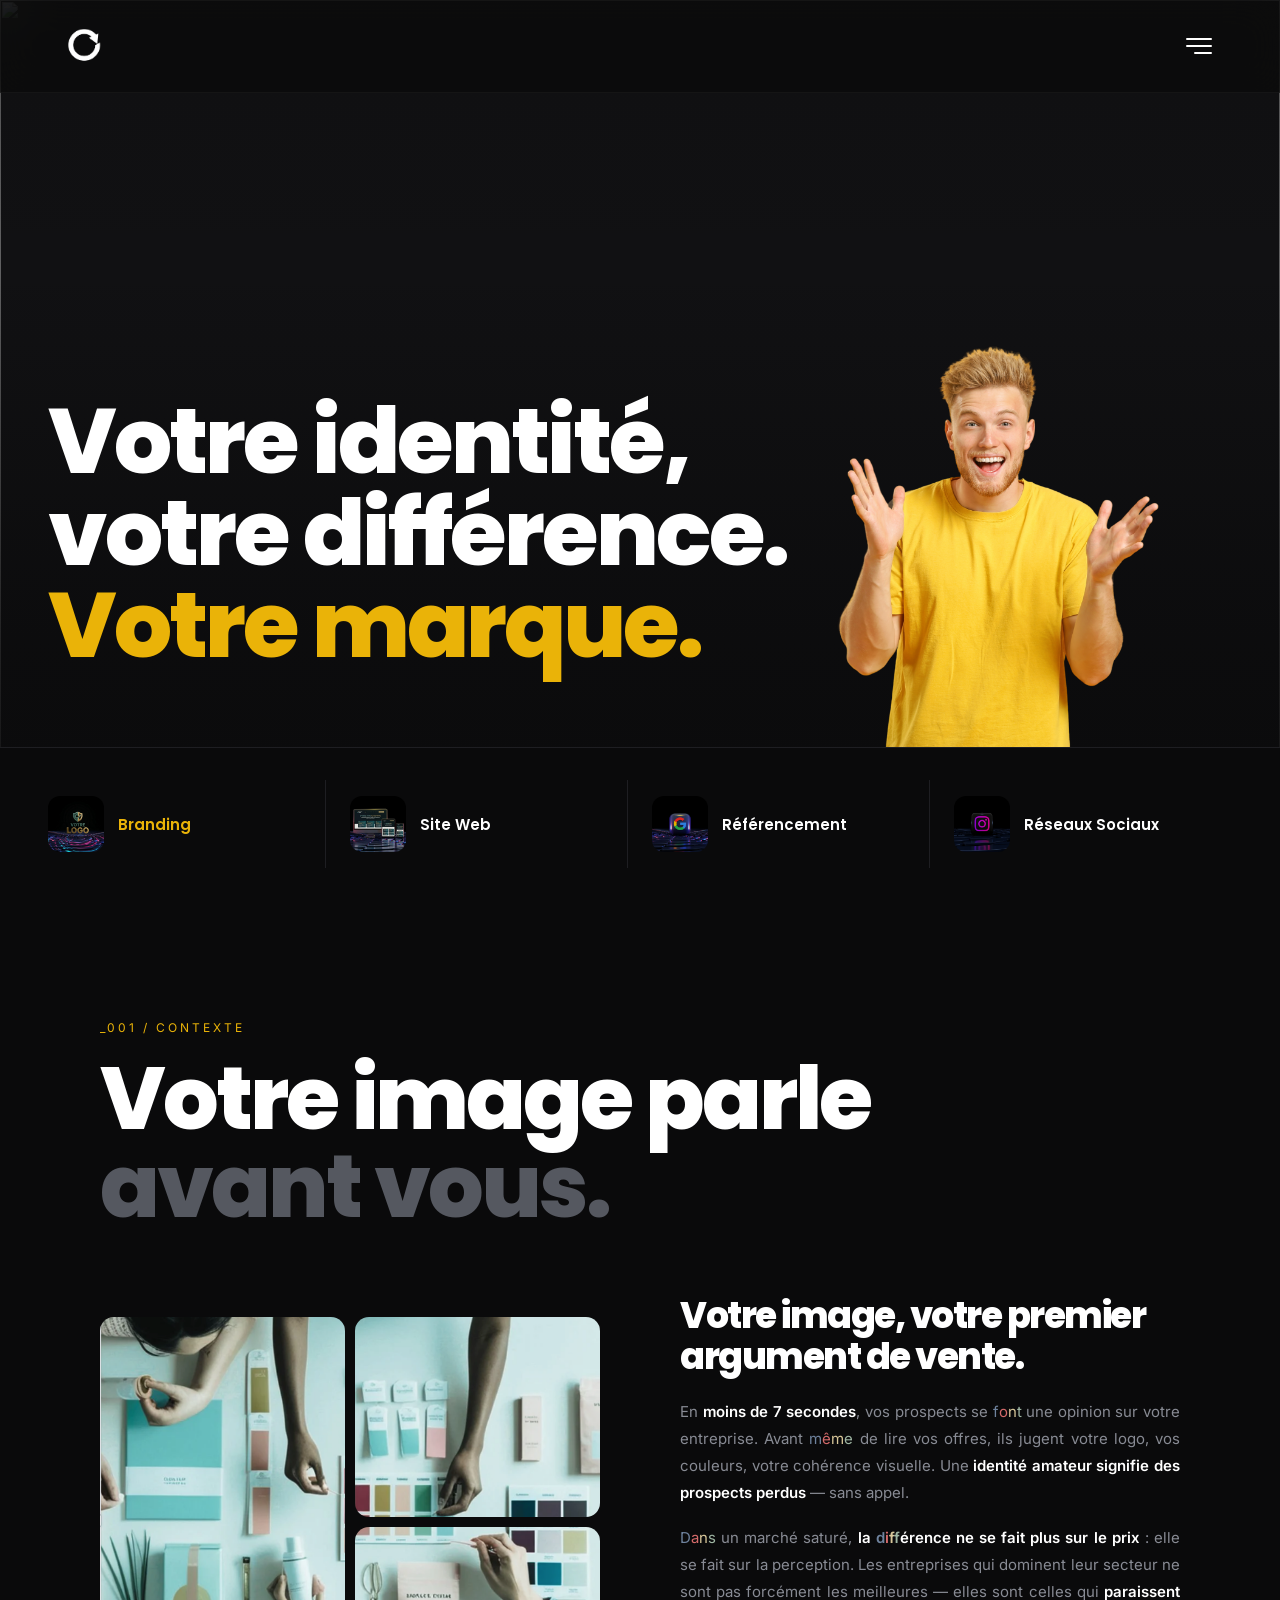
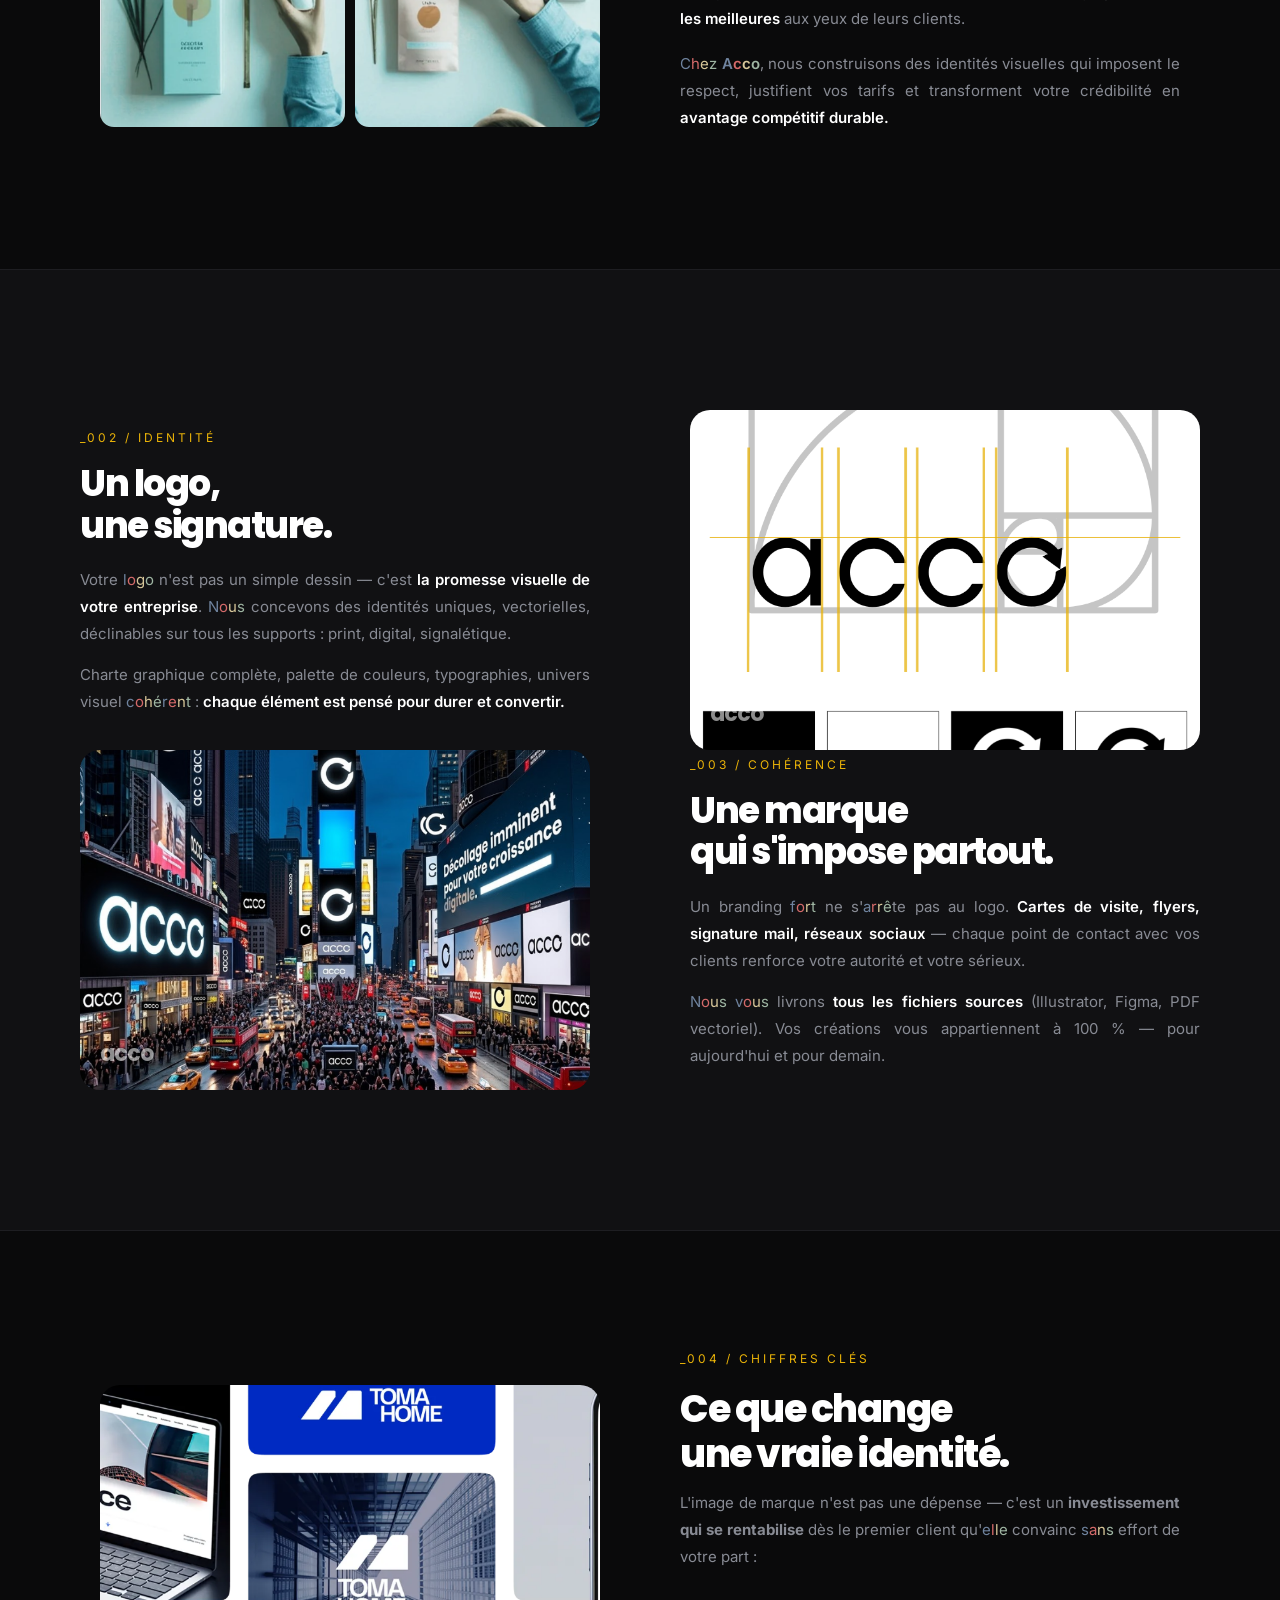
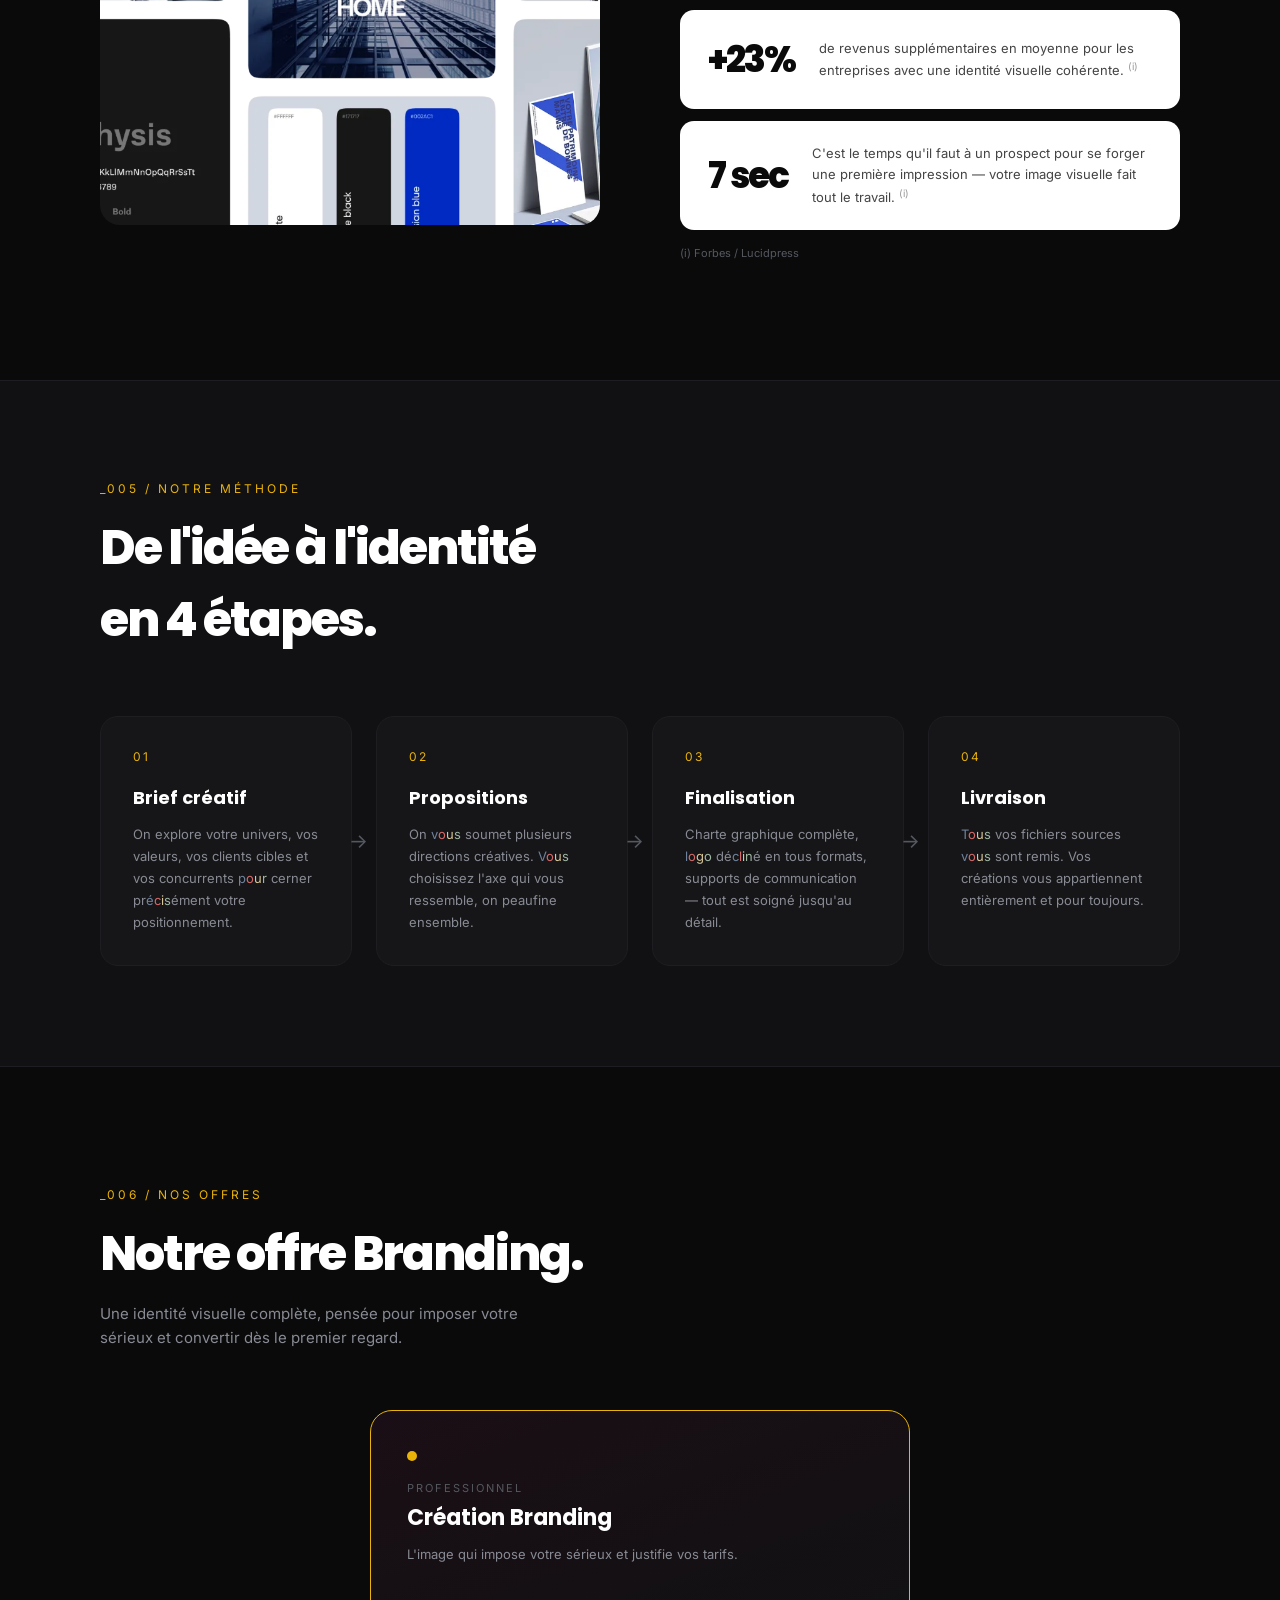
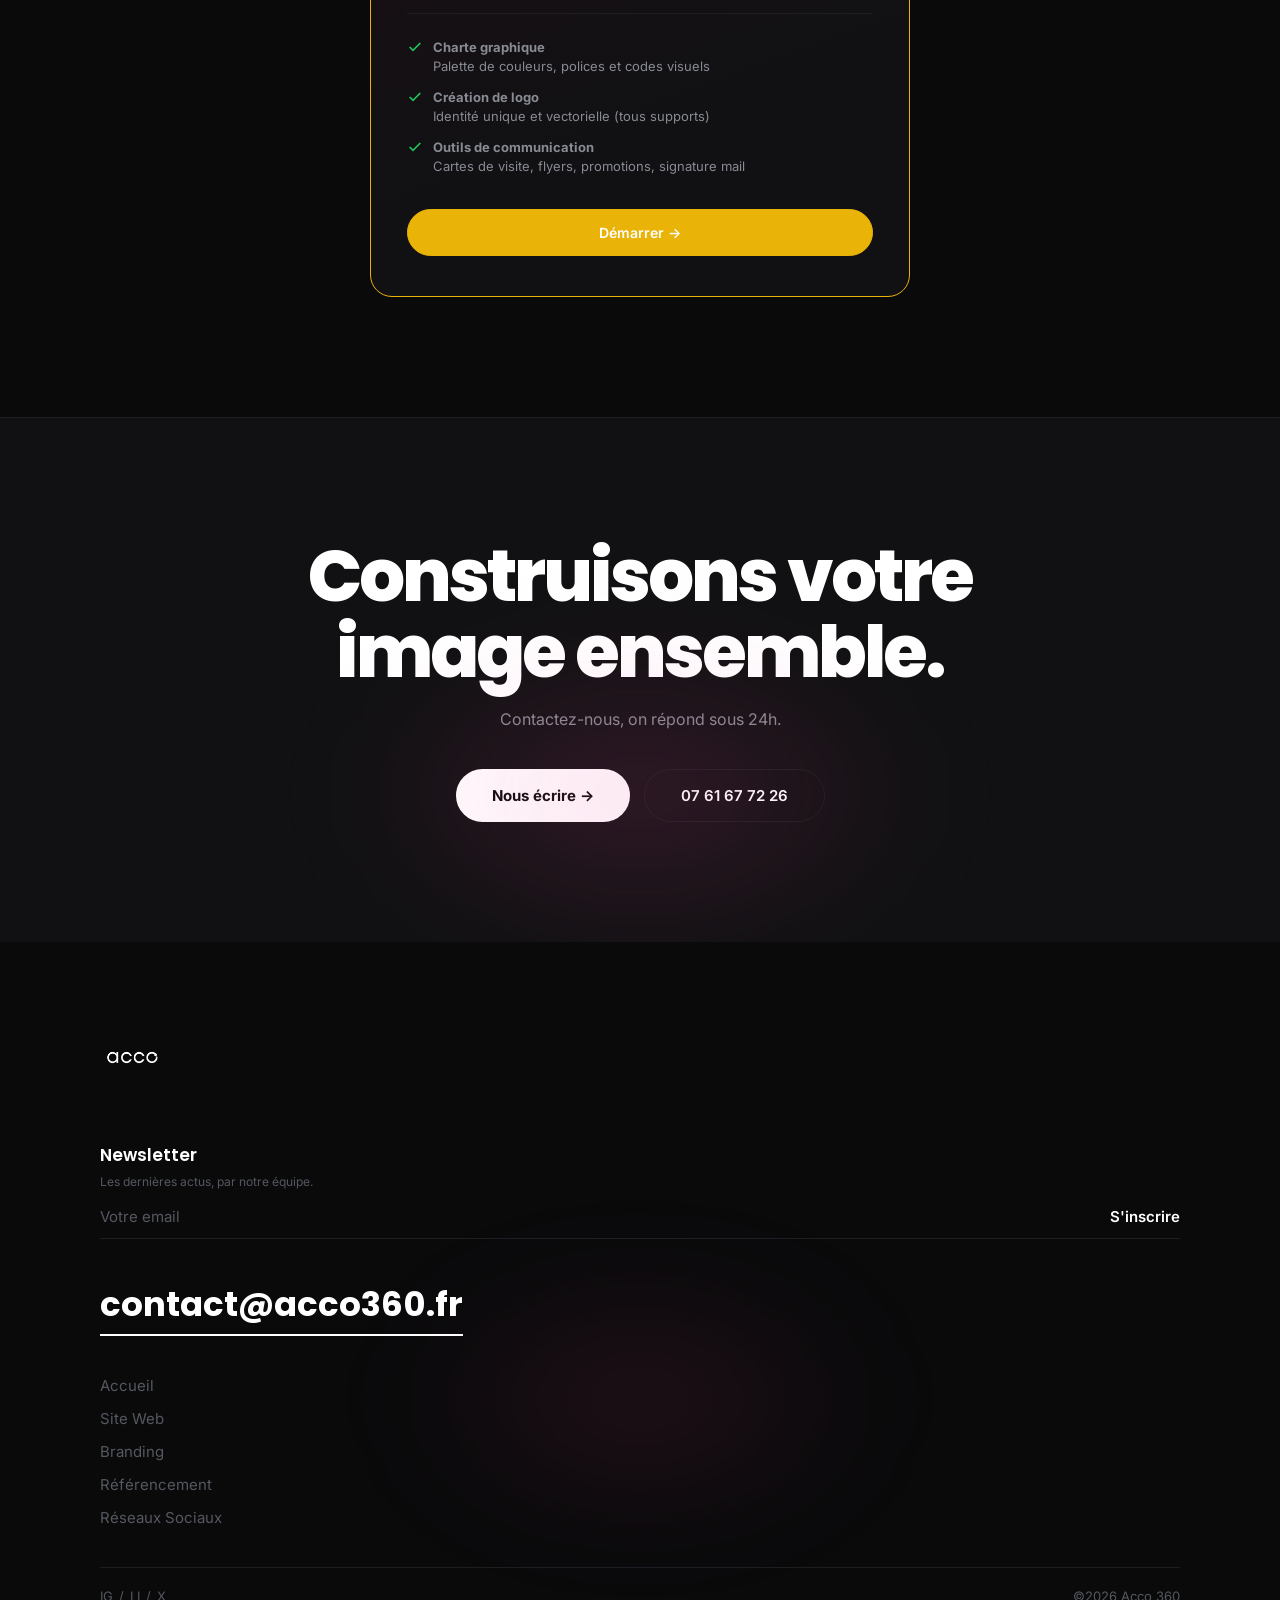
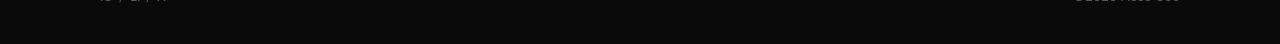
==== branding.html @ f3cd7d0f "Update service pages and add images/assets for all sections Co-Authored-By: Claude Sonnet 4.6 <norep" ====
<!DOCTYPE html>
<html lang="fr">
<head>
    <meta charset="UTF-8">
    <meta name="viewport" content="width=device-width, initial-scale=1.0">
    <title>Branding — Acco Agence Web Paris</title>
    <link href="https://fonts.googleapis.com/css2?family=Inter:wght@300;400;500;600;700;800;900&family=Poppins:wght@400;500;600;700;800;900&family=Chivo+Mono:wght@300;400&display=swap" rel="stylesheet">
    <style>
        *, *::before, *::after { margin: 0; padding: 0; box-sizing: border-box; }

        :root {
            --bg:       #0a0a0b;
            --bg-card:  #111113;
            --bg-card2: #161618;
            --white:    #ffffff;
            --gray:     #555860;
            --gray-lt:  #888b94;
            --accent:   #eab308;
            --border:   #1e1e22;
            --font:     'Inter', -apple-system, sans-serif;
            --title:    'Poppins', sans-serif;
            --mono:     'Inter', sans-serif;
        }

        html { scroll-behavior: smooth; overflow-x: clip; }
        body { font-family: var(--font); background: var(--bg); color: var(--white); overflow-x: clip; -webkit-font-smoothing: antialiased; }
        h1, h2, h3 { font-family: var(--title); }
        a { text-decoration: none; color: inherit; }
        img { max-width: 100%; display: block; }

        /* ─── NAVBAR ─── */
        .navbar {
            position: fixed; top: 0; left: 0; right: 0; z-index: 100;
            display: flex; justify-content: space-between; align-items: center;
            padding: 20px 40px;
            background: rgba(10,10,11,0.7);
            backdrop-filter: blur(20px); -webkit-backdrop-filter: blur(20px);
            border-bottom: 1px solid rgba(255,255,255,0.04);
        }
        .logo img { height: 48px; }
        .menu-btn { display: flex; flex-direction: column; gap: 5px; cursor: pointer; padding: 8px; }
        .menu-btn div { width: 26px; height: 2px; background: var(--white); border-radius: 2px; transition: .3s; }
        .menu-btn div:last-child { width: 18px; margin-left: auto; }

        /* MOBILE NAV */
        .mobile-nav {
            position: fixed; inset: 0; background: var(--bg); z-index: 99;
            display: flex; flex-direction: column;
            justify-content: flex-start; align-items: center;
            padding: 100px 20px 40px;
            gap: 28px;
            opacity: 0; pointer-events: none; transition: opacity .4s;
            overflow-y: auto;
        }
        .mobile-nav.active { opacity: 1; pointer-events: all; }
        .mobile-nav a { font-family: var(--title); font-size: 30px; font-weight: 600; opacity: .6; transition: opacity .3s; }
        .mobile-nav a:hover { opacity: 1; }

        /* ─── HERO ─── */
        .hero {
            position: relative;
            min-height: 100vh;
            display: flex; flex-direction: column; justify-content: flex-end;
            overflow: hidden;
        }
        .hero-bg {
            position: absolute; inset: 0;
            background: var(--bg-card);
            overflow: hidden;
        }
        .hero-bg img { width: 100%; height: 100%; object-fit: cover; opacity: .45; }
        .hero-bg::after {
            content: '';
            position: absolute; inset: 0;
            background: linear-gradient(to bottom,
                rgba(10,10,11,0.2) 0%,
                rgba(10,10,11,0.0) 30%,
                rgba(10,10,11,0.7) 70%,
                rgba(10,10,11,1)   100%);
        }
        .hero-content {
            position: relative; z-index: 2;
            padding: 0 48px 72px;
            display: flex; align-items: flex-end; justify-content: space-between;
            width: 100%;
        }
        .hero-text { max-width: 780px; }
        .hero-visual {
            position: absolute;
            bottom: 0; right: 48px;
            z-index: 3;
            width: clamp(320px, 38vw, 620px);
        }
        .hero-visual img { width: 100%; height: auto; display: block; border-radius: 16px 16px 0 0; }

        .hero-title {
            font-size: clamp(48px, 8vw, 92px);
            font-weight: 800; letter-spacing: -3px; line-height: 1.0;
            margin-bottom: 4px;
        }
        .hero-title .accent { color: var(--accent); }

        /* ─── SERVICES STRIP ─── */
        .services-strip {
            position: relative; z-index: 2;
            background: var(--bg);
            border-top: 1px solid var(--border);
            padding: 32px 48px;
            display: grid;
            grid-template-columns: repeat(4, 1fr);
            gap: 24px;
        }
        .strip-item {
            display: flex; align-items: center; gap: 14px;
            padding: 16px 0;
            border-right: 1px solid var(--border);
            cursor: pointer; transition: opacity .3s;
        }
        .strip-item:last-child { border-right: none; }
        .strip-item:hover { opacity: .7; }
        .strip-thumb {
            width: 56px; height: 56px; border-radius: 12px;
            overflow: hidden; flex-shrink: 0; background: var(--bg-card2);
        }
        .strip-thumb img { width: 100%; height: 100%; object-fit: cover; }
        .strip-name { font-family: var(--title); font-size: 15px; font-weight: 600; }
        .strip-name.active { color: var(--accent); }

        /* ─── SECTIONS ─── */
        .wrap { max-width: 1160px; margin: 0 auto; padding: 0 40px; }

        /* ─── PROBLEM HOOK ─── */
        .hook { padding: 120px 0; background: var(--bg); }
        .hook-inner { display: grid; grid-template-columns: 1fr 1fr; gap: 80px; align-items: center; }
        .img-grid {
            display: grid;
            grid-template-columns: 1fr 1fr;
            grid-template-rows: 200px 200px;
            gap: 10px;
        }
        .img-cell { border-radius: 14px; overflow: hidden; background: var(--bg-card2); }
        .img-cell img { width: 100%; height: 100%; object-fit: cover; }
        .img-cell:first-child { grid-row: span 2; }

        .hook-tag { font-family: var(--mono); font-size: 12px; color: var(--accent); letter-spacing: 3px; text-transform: uppercase; margin-bottom: 20px; }
        .hook-header { margin-bottom: 64px; }
        .hook-title { font-size: clamp(42px, 7vw, 88px); font-weight: 800; letter-spacing: -3px; line-height: 1.0; }
        .hook-title .dim { color: var(--gray); }
        .hook-body p { font-size: 15px; line-height: 1.8; color: var(--gray-lt); margin-bottom: 18px; text-align: justify; }
        .hook-body p strong { color: var(--white); font-weight: 600; }

        /* ─── ALTERNATING BLOCKS ─── */
        .blocks {
            background: var(--bg-card);
            border-top: 1px solid var(--border);
            border-bottom: 1px solid var(--border);
            padding: 140px 0;
            display: flex; flex-direction: column; gap: 140px;
        }
        .blocks .wrap { max-width: 1400px; padding: 0 80px; }
        .block-row { display: grid; grid-template-columns: 1fr 1fr; gap: 100px; align-items: center; }
        .block-row.reverse .block-img { order: -1; }
        .block-row.reverse { gap: 100px; }
        .block-img {
            position: relative; border-radius: 20px; overflow: hidden;
            background: var(--bg-card2); aspect-ratio: 3/2;
        }
        .block-img img { width: 100%; height: 100%; object-fit: cover; }
        .block-img-logo {
            position: absolute; bottom: 20px; left: 20px;
            font-family: var(--title); font-size: 22px; font-weight: 700;
            color: rgba(255,255,255,0.55); letter-spacing: -1px;
        }
        .block-tag { font-family: var(--mono); font-size: 12px; color: var(--accent); letter-spacing: 3px; text-transform: uppercase; margin-bottom: 18px; }
        .block-title { font-size: clamp(24px, 3vw, 36px); font-weight: 800; letter-spacing: -1.5px; line-height: 1.15; margin-bottom: 20px; }
        .block-body p { font-size: 15px; line-height: 1.8; color: var(--gray-lt); margin-bottom: 14px; text-align: justify; }
        .block-body p strong { color: var(--white); font-weight: 600; }

        /* ─── STATS ─── */
        .stats { padding: 120px 0; background: var(--bg); }
        .stats-inner { display: grid; grid-template-columns: 1fr 1fr; gap: 80px; align-items: center; }
        .img-square { height: 440px; border-radius: 20px; overflow: hidden; background: var(--bg-card2); }
        .img-square img { width: 100%; height: 100%; object-fit: cover; }
        .stats-tag { font-family: var(--mono); font-size: 12px; color: var(--accent); letter-spacing: 3px; text-transform: uppercase; margin-bottom: 20px; }
        .stats-title { font-size: clamp(26px, 3.5vw, 38px); font-weight: 800; letter-spacing: -1.5px; line-height: 1.2; margin-bottom: 12px; }
        .stats-sub { font-size: 15px; line-height: 1.8; color: var(--gray-lt); margin-bottom: 40px; text-align: justify; }
        .stat-cards { display: flex; flex-direction: column; gap: 12px; }
        .stat-card { background: var(--white); color: #0a0a0b; border-radius: 14px; padding: 22px 28px; display: flex; align-items: center; gap: 24px; }
        .stat-num { font-family: var(--title); font-size: 36px; font-weight: 800; letter-spacing: -2px; flex-shrink: 0; min-width: 80px; }
        .stat-text { font-size: 13px; line-height: 1.6; color: #444; }
        .stat-text sup { font-size: 10px; color: #999; }

        /* ─── PROCESS ─── */
        .process {
            background: var(--bg-card);
            border-top: 1px solid var(--border);
            border-bottom: 1px solid var(--border);
            padding: 100px 0;
        }
        .process-header { margin-bottom: 60px; }
        .process-tag { font-family: var(--mono); font-size: 12px; color: var(--accent); letter-spacing: 3px; text-transform: uppercase; margin-bottom: 16px; }
        .process-title { font-size: clamp(30px, 4vw, 48px); font-weight: 800; letter-spacing: -2px; }
        .process-grid { display: grid; grid-template-columns: repeat(4, 1fr); gap: 24px; }
        .process-step { position: relative; padding: 32px; border: 1px solid var(--border); border-radius: 18px; background: var(--bg-card2); }
        .process-step::after { content: '→'; position: absolute; top: 50%; right: -17px; transform: translateY(-50%); color: var(--gray); font-size: 20px; z-index: 1; }
        .process-step:last-child::after { display: none; }
        .step-num { font-family: var(--mono); font-size: 12px; color: var(--accent); letter-spacing: 2px; margin-bottom: 20px; }
        .step-title { font-family: var(--title); font-size: 18px; font-weight: 700; margin-bottom: 12px; }
        .step-desc { font-size: 13px; line-height: 1.7; color: var(--gray-lt); }

        /* ─── PRICING ─── */
        .pricing { padding: 120px 0; background: var(--bg); }
        .pricing-header { margin-bottom: 60px; }
        .pricing-tag { font-family: var(--mono); font-size: 12px; color: var(--accent); letter-spacing: 3px; text-transform: uppercase; margin-bottom: 16px; }
        .pricing-title { font-size: clamp(30px, 4vw, 48px); font-weight: 800; letter-spacing: -2px; margin-bottom: 12px; }
        .pricing-sub { font-size: 15px; color: var(--gray-lt); max-width: 460px; line-height: 1.6; }
        .pricing-grid { display: grid; grid-template-columns: 1fr; gap: 16px; max-width: 540px; margin: 0 auto; }
        .p-card {
            background: var(--bg-card); border: 1px solid var(--border);
            border-radius: 22px; padding: 40px 36px;
            display: flex; flex-direction: column; position: relative; transition: border-color .3s;
        }
        .p-card:hover { border-color: #333; }
        .p-card.featured { border-color: var(--accent); background: linear-gradient(160deg, rgba(236,72,153,.07) 0%, var(--bg-card) 60%); }
        .p-badge { position: absolute; top: -13px; left: 50%; transform: translateX(-50%); background: var(--accent); color: #fff; font-size: 12px; font-weight: 600; padding: 4px 18px; border-radius: 100px; white-space: nowrap; }
        .p-dot { width: 10px; height: 10px; border-radius: 50%; margin-bottom: 20px; display: inline-block; }
        .dot-a { background: #22c55e; }
        .dot-b { background: var(--accent); }
        .dot-c { background: #f59e0b; }
        .p-label { font-family: var(--mono); font-size: 11px; color: var(--gray); text-transform: uppercase; letter-spacing: 2px; margin-bottom: 6px; }
        .p-name { font-family: var(--title); font-size: 22px; font-weight: 700; margin-bottom: 10px; }
        .p-desc { font-size: 13px; color: var(--gray-lt); line-height: 1.6; margin-bottom: 24px; }
        .p-price { font-family: var(--title); font-size: 42px; font-weight: 800; letter-spacing: -2px; margin-bottom: 4px; }
        .p-price span { font-size: 15px; font-weight: 400; color: var(--gray); letter-spacing: 0; }
        .p-divider { border: none; border-top: 1px solid var(--border); margin: 24px 0; }
        .p-features { list-style: none; display: flex; flex-direction: column; gap: 11px; margin-bottom: 32px; flex: 1; }
        .p-features li { display: flex; align-items: flex-start; gap: 10px; font-size: 13px; color: var(--gray-lt); line-height: 1.5; }
        .p-features li::before {
            content: ''; width: 16px; height: 16px; flex-shrink: 0; margin-top: 1px;
            background-image: url("data:image/svg+xml,%3Csvg xmlns='http://www.w3.org/2000/svg' viewBox='0 0 24 24' fill='none' stroke='%2322c55e' stroke-width='2.5'%3E%3Cpath d='M20 6L9 17l-5-5'/%3E%3C/svg%3E");
            background-size: contain; background-repeat: no-repeat;
        }
        .p-cta { display: flex; align-items: center; justify-content: center; padding: 14px 24px; border-radius: 100px; font-size: 14px; font-weight: 600; border: 1px solid var(--border); color: var(--white); background: transparent; cursor: pointer; transition: all .3s; width: 100%; }
        .p-cta:hover { background: var(--white); color: var(--bg); border-color: var(--white); }
        .p-card.featured .p-cta { background: var(--accent); border-color: var(--accent); }
        .p-card.featured .p-cta:hover { opacity: .85; }

        /* ─── CTA ─── */
        .cta {
            background: var(--bg-card);
            border-top: 1px solid var(--border);
            padding: 120px 40px;
            text-align: center;
            position: relative; overflow: hidden;
        }
        .cta::before {
            content: '';
            position: absolute; bottom: 0; left: 50%; transform: translateX(-50%);
            width: 600px; height: 300px;
            background: radial-gradient(ellipse, rgba(236,72,153,.18), transparent 70%);
            filter: blur(60px); pointer-events: none;
        }
        .cta h2 { font-size: clamp(36px, 6vw, 72px); font-weight: 800; letter-spacing: -3px; line-height: 1.05; margin-bottom: 20px; }
        .cta p { color: var(--gray-lt); font-size: 16px; margin-bottom: 40px; }
        .btn-row { display: flex; justify-content: center; gap: 14px; flex-wrap: wrap; }
        .btn-wh { display: inline-flex; align-items: center; gap: 8px; background: var(--white); color: var(--bg); padding: 16px 36px; border-radius: 100px; font-size: 15px; font-weight: 700; transition: opacity .3s; }
        .btn-wh:hover { opacity: .85; }
        .btn-out { display: inline-flex; align-items: center; gap: 8px; border: 1px solid var(--border); color: var(--white); padding: 16px 36px; border-radius: 100px; font-size: 15px; font-weight: 600; transition: border-color .3s; }
        .btn-out:hover { border-color: #555; }

        /* ─── FOOTER ─── */
        .footer { padding: 80px 40px 40px; max-width: 1160px; margin: 0 auto; position: relative; }
        .footer-glow { position: absolute; bottom: 120px; left: 50%; transform: translateX(-50%); width: 500px; height: 250px; background: radial-gradient(ellipse, rgba(236,72,153,.12), transparent 70%); filter: blur(60px); pointer-events: none; }
        .footer-logo { margin-bottom: 56px; }
        .footer-logo img { height: 64px; filter: brightness(0) invert(1); }
        .footer-nl { margin-bottom: 40px; }
        .footer-nl h3 { font-family: var(--title); font-size: 17px; font-weight: 600; margin-bottom: 6px; }
        .footer-nl p { font-family: var(--mono); font-size: 12px; color: var(--gray); margin-bottom: 18px; }
        .nl-form { display: flex; border-bottom: 1px solid var(--border); padding-bottom: 12px; }
        .nl-form input { flex: 1; background: none; border: none; outline: none; color: var(--white); font-size: 15px; font-family: var(--font); }
        .nl-form input::placeholder { color: var(--gray); }
        .nl-form button { background: none; border: none; color: var(--white); font-size: 15px; font-weight: 600; cursor: pointer; font-family: var(--font); }
        .footer-email { font-family: var(--title); font-size: clamp(22px, 3.5vw, 34px); font-weight: 700; display: inline-block; border-bottom: 2px solid var(--white); padding-bottom: 4px; margin-bottom: 40px; }
        .footer-nav { display: flex; flex-direction: column; gap: 14px; margin-bottom: 40px; }
        .footer-nav a { color: var(--gray); font-size: 15px; transition: color .3s; }
        .footer-nav a:hover { color: var(--white); }
        .footer-bot { display: flex; justify-content: space-between; align-items: center; padding-top: 20px; border-top: 1px solid var(--border); }
        .footer-soc { font-size: 13px; color: var(--gray); display: flex; gap: 6px; }
        .footer-cr { font-size: 13px; color: var(--gray); }

        ::-webkit-scrollbar { width: 5px; }
        ::-webkit-scrollbar-track { background: var(--bg); }
        ::-webkit-scrollbar-thumb { background: #2a2a2e; border-radius: 3px; }

        /* ─── RESPONSIVE ─── */
        @media (max-width: 900px) {
            .hook-inner, .stats-inner { grid-template-columns: 1fr; gap: 48px; }
            .stats-inner .img-square { order: -1; height: 260px; }
            .block-row, .block-row.reverse { grid-template-columns: 1fr; direction: ltr; }
            .block-row.reverse .block-img { order: 1; }
            .blocks { gap: 64px; padding: 80px 0; }
            .blocks .wrap { padding: 0 20px; }
            .process-grid { grid-template-columns: repeat(2, 1fr); }
            .process-step::after { display: none; }
            .pricing-grid { grid-template-columns: 1fr; max-width: 440px; margin: 0 auto; }
            .services-strip { grid-template-columns: repeat(2, 1fr); padding: 24px; }
            .strip-item:nth-child(2) { border-right: none; }
            .hero-content { padding: 0 24px 60px; }
            .hero { min-height: auto; flex-direction: column; justify-content: flex-start; padding-top: 100px; }
            .hero-content { flex-direction: column; align-items: flex-start; padding: 0 24px 0; }
            .hero-visual { position: relative; bottom: auto; right: auto; width: 100%; margin-top: -80px; }
            .hero-visual img { border-radius: 16px 16px 0 0; width: 100%; }
        }
        @media (max-width: 600px) {
            .navbar { padding: 16px 20px; }
            .wrap { padding: 0 20px; }
            .process-grid { grid-template-columns: 1fr; }
            .services-strip { grid-template-columns: 1fr 1fr; gap: 12px; padding: 20px; }
            .img-grid { grid-template-rows: 150px 150px; }
            .img-cell:first-child { grid-row: span 2; }
        }
        @media (min-width: 1200px) { .navbar { padding: 22px 60px; } }
    </style>
</head>
<body>

<!-- ─── NAVBAR ─── -->
<nav class="navbar">
    <a href="index.html" class="logo"><img src="image/En-tête (11).png" alt="Acco"></a>
    <div class="menu-btn" onclick="toggleMenu()">
        <div></div><div></div><div></div>
    </div>
</nav>

<!-- MOBILE NAV -->
<div class="mobile-nav" id="mobileNav">
    <a href="index.html"         onclick="toggleMenu()">Accueil</a>
    <a href="site-web.html"      onclick="toggleMenu()">Site Web</a>
    <a href="branding.html"      onclick="toggleMenu()">Branding</a>
    <a href="referencement.html" onclick="toggleMenu()">Référencement</a>
    <a href="reseaux.html"       onclick="toggleMenu()">Réseaux Sociaux</a>
    <a href="recrutement.html"   onclick="toggleMenu()">On recrute</a>
    <a href="contact.html"       onclick="toggleMenu()">Contact</a>
</div>


<!-- ═══════════════════════════════════════
     HERO
═══════════════════════════════════════ -->
<section class="hero">

    <div class="hero-bg">
        <img src="" alt="">
    </div>

    <div class="hero-content">
        <div class="hero-text">
            <h1 class="hero-title">
                Votre identité,<br>votre différence.<br>
                <span class="accent">Votre marque.</span>
            </h1>
        </div>
        <div class="hero-visual">
            <img src="image/per2.png" alt="Visuel branding">
        </div>
    </div>

    <div class="services-strip">
        <a href="branding.html" class="strip-item">
            <div class="strip-thumb"><img src="image/petitlogo bra.png" alt="Branding"></div>
            <span class="strip-name active">Branding</span>
        </a>
        <a href="site-web.html" class="strip-item">
            <div class="strip-thumb"><img src="image/petitlogo sit.png" alt="Site Web"></div>
            <span class="strip-name">Site Web</span>
        </a>
        <a href="referencement.html" class="strip-item">
            <div class="strip-thumb"><img src="image/petitlogo ref.png" alt="Référencement"></div>
            <span class="strip-name">Référencement</span>
        </a>
        <a href="reseaux.html" class="strip-item">
            <div class="strip-thumb"><img src="image/petitlogo res.png" alt="Réseaux Sociaux"></div>
            <span class="strip-name">Réseaux Sociaux</span>
        </a>
    </div>

</section>


<!-- ═══════════════════════════════════════
     PROBLEM HOOK
═══════════════════════════════════════ -->
<section class="hook">
    <div class="wrap">

        <div class="hook-header">
            <div class="hook-tag">_001 / CONTEXTE</div>
            <h2 class="hook-title">
                Votre image parle<br>
                <span class="dim">avant vous.</span>
            </h2>
        </div>

        <div class="hook-inner">

            <div class="img-grid">
                <div class="img-cell"><img src="image/branding11.png" alt=""></div>
                <div class="img-cell"><img src="image/branding12.png" alt=""></div>
                <div class="img-cell"><img src="image/branding13.png" alt=""></div>
            </div>

            <div>
                <div class="hook-body">
                    <h3 style="font-family:'Poppins',sans-serif;font-size:clamp(24px,3vw,36px);font-weight:800;letter-spacing:-1.5px;line-height:1.15;margin-bottom:20px;color:#fff;">Votre image, votre premier argument de vente.</h3>
                    <p>
                        En <strong>moins de 7 secondes</strong>, vos prospects se font une opinion sur votre entreprise. Avant même de lire vos offres, ils jugent votre logo, vos couleurs, votre cohérence visuelle. Une <strong>identité amateur signifie des prospects perdus</strong> — sans appel.
                    </p>
                    <p>
                        Dans un marché saturé, <strong>la différence ne se fait plus sur le prix</strong> : elle se fait sur la perception. Les entreprises qui dominent leur secteur ne sont pas forcément les meilleures — elles sont celles qui <strong>paraissent les meilleures</strong> aux yeux de leurs clients.
                    </p>
                    <p>
                        Chez <strong>Acco</strong>, nous construisons des identités visuelles qui imposent le respect, justifient vos tarifs et transforment votre crédibilité en <strong>avantage compétitif durable.</strong>
                    </p>
                </div>
            </div>

        </div>
    </div>
</section>



<!-- ═══════════════════════════════════════
     ALTERNATING BLOCKS
═══════════════════════════════════════ -->
<section class="blocks">
    <div class="wrap">

        <div class="block-row">
            <div>
                <div class="block-tag">_002 / IDENTITÉ</div>
                <h3 class="block-title">Un logo,<br>une signature.</h3>
                <div class="block-body">
                    <p>
                        Votre logo n'est pas un simple dessin — c'est <strong>la promesse visuelle de votre entreprise</strong>. Nous concevons des identités uniques, vectorielles, déclinables sur tous les supports : print, digital, signalétique.
                    </p>
                    <p>
                        Charte graphique complète, palette de couleurs, typographies, univers visuel cohérent : <strong>chaque élément est pensé pour durer et convertir.</strong>
                    </p>
                </div>
            </div>
            <div class="block-img">
                <img src="image/branding2.png" alt="Identité visuelle">
                <div class="block-img-logo">acco</div>
            </div>
        </div>

        <div class="block-row reverse">
            <div class="block-img">
                <img src="image/branding3.png" alt="Supports de communication">
                <div class="block-img-logo">acco</div>
            </div>
            <div>
                <div class="block-tag">_003 / COHÉRENCE</div>
                <h3 class="block-title">Une marque<br>qui s'impose partout.</h3>
                <div class="block-body">
                    <p>
                        Un branding fort ne s'arrête pas au logo. <strong>Cartes de visite, flyers, signature mail, réseaux sociaux</strong> — chaque point de contact avec vos clients renforce votre autorité et votre sérieux.
                    </p>
                    <p>
                        Nous vous livrons <strong>tous les fichiers sources</strong> (Illustrator, Figma, PDF vectoriel). Vos créations vous appartiennent à 100 % — pour aujourd'hui et pour demain.
                    </p>
                </div>
            </div>
        </div>

    </div>
</section>


<!-- ═══════════════════════════════════════
     STATS
═══════════════════════════════════════ -->
<section class="stats">
    <div class="wrap">
        <div class="stats-inner">

            <div class="img-square">
                <img src="image/branding4.png" alt="Branding impact">
            </div>

            <div>
                <div class="stats-tag">_004 / CHIFFRES CLÉS</div>
                <h2 class="stats-title">Ce que change<br>une vraie identité.</h2>
                <p class="stats-sub">
                    L'image de marque n'est pas une dépense — c'est un <strong>investissement qui se rentabilise</strong> dès le premier client qu'elle convainc sans effort de votre part :
                </p>

                <div class="stat-cards">
                    <div class="stat-card">
                        <div class="stat-num">+23%</div>
                        <div class="stat-text">
                            de revenus supplémentaires en moyenne pour les entreprises avec une identité visuelle cohérente. <sup>(i)</sup>
                        </div>
                    </div>
                    <div class="stat-card">
                        <div class="stat-num">7 sec</div>
                        <div class="stat-text">
                            C'est le temps qu'il faut à un prospect pour se forger une première impression — votre image visuelle fait tout le travail. <sup>(i)</sup>
                        </div>
                    </div>
                </div>

                <p style="font-size:11px;color:var(--gray);margin-top:16px;">(i) Forbes / Lucidpress</p>
            </div>

        </div>
    </div>
</section>


<!-- ═══════════════════════════════════════
     PROCESS
═══════════════════════════════════════ -->
<section class="process">
    <div class="wrap">
        <div class="process-header">
            <div class="process-tag">_005 / NOTRE MÉTHODE</div>
            <h2 class="process-title">De l'idée à l'identité<br>en 4 étapes.</h2>
        </div>

        <div class="process-grid">
            <div class="process-step">
                <div class="step-num">01</div>
                <div class="step-title">Brief créatif</div>
                <div class="step-desc">On explore votre univers, vos valeurs, vos clients cibles et vos concurrents pour cerner précisément votre positionnement.</div>
            </div>
            <div class="process-step">
                <div class="step-num">02</div>
                <div class="step-title">Propositions</div>
                <div class="step-desc">On vous soumet plusieurs directions créatives. Vous choisissez l'axe qui vous ressemble, on peaufine ensemble.</div>
            </div>
            <div class="process-step">
                <div class="step-num">03</div>
                <div class="step-title">Finalisation</div>
                <div class="step-desc">Charte graphique complète, logo décliné en tous formats, supports de communication — tout est soigné jusqu'au détail.</div>
            </div>
            <div class="process-step">
                <div class="step-num">04</div>
                <div class="step-title">Livraison</div>
                <div class="step-desc">Tous vos fichiers sources vous sont remis. Vos créations vous appartiennent entièrement et pour toujours.</div>
            </div>
        </div>
    </div>
</section>


<!-- ═══════════════════════════════════════
     PRICING
═══════════════════════════════════════ -->
<section class="pricing">
    <div class="wrap">
        <div class="pricing-header">
            <div class="pricing-tag">_006 / NOS OFFRES</div>
            <h2 class="pricing-title">Notre offre Branding.</h2>
            <p class="pricing-sub">Une identité visuelle complète, pensée pour imposer votre sérieux et convertir dès le premier regard.</p>
        </div>

        <div class="pricing-grid">

            <div class="p-card featured">
                <div class="p-dot dot-b"></div>
                <div class="p-label">Professionnel</div>
                <div class="p-name">Création Branding</div>
                <div class="p-desc">L'image qui impose votre sérieux et justifie vos tarifs.</div>
                <hr class="p-divider">
                <ul class="p-features">
                    <li><span><strong>Charte graphique</strong><br>Palette de couleurs, polices et codes visuels</span></li>
                    <li><span><strong>Création de logo</strong><br>Identité unique et vectorielle (tous supports)</span></li>
                    <li><span><strong>Outils de communication</strong><br>Cartes de visite, flyers, promotions, signature mail</span></li>
                </ul>
                <a href="contact.html" class="p-cta">Démarrer →</a>
            </div>

        </div>
    </div>
</section>


<!-- ═══════════════════════════════════════
     CTA
═══════════════════════════════════════ -->
<div class="cta">
    <h2>Construisons votre<br>image ensemble.</h2>
    <p>Contactez-nous, on répond sous 24h.</p>
    <div class="btn-row">
        <a href="contact.html" class="btn-wh">Nous écrire →</a>
        <a href="tel:+33761677226" class="btn-out">07 61 67 72 26</a>
    </div>
</div>


<!-- ═══════════════════════════════════════
     FOOTER
═══════════════════════════════════════ -->
<footer class="footer">
    <div class="footer-glow"></div>

    <div class="footer-logo">
        <img src="image/En-tête (4).png" alt="Acco">
    </div>

    <div class="footer-nl">
        <h3>Newsletter</h3>
        <p>Les dernières actus, par notre équipe.</p>
        <form class="nl-form" onsubmit="event.preventDefault()">
            <input type="email" placeholder="Votre email">
            <button type="submit">S'inscrire</button>
        </form>
    </div>

    <a href="contact.html" class="footer-email">contact@acco360.fr</a>

    <nav class="footer-nav">
        <a href="index.html">Accueil</a>
        <a href="site-web.html">Site Web</a>
        <a href="branding.html">Branding</a>
        <a href="referencement.html">Référencement</a>
        <a href="reseaux.html">Réseaux Sociaux</a>
    </nav>

    <div class="footer-bot">
        <div class="footer-soc">IG <span>/</span> LI <span>/</span> X</div>
        <div class="footer-cr">&copy;2026 Acco 360</div>
    </div>
</footer>


<script>
    function toggleMenu() {
        document.getElementById('mobileNav').classList.toggle('active');
    }

    function decorate4LetterWords() {
        const colors = ['#6F839E','#D46A6A','#D8C79A','#9FB6A3'];
        const regex = /\b([\p{L}]{4})\b/gu;
        const paragraphs = document.querySelectorAll('.hook-body p, .block-body p, .stats-sub, .step-desc');

        paragraphs.forEach(p => {
            let count = 0;
            const walker = document.createTreeWalker(p, NodeFilter.SHOW_TEXT, {
                acceptNode(node) {
                    if (!node.nodeValue.trim()) return NodeFilter.FILTER_REJECT;
                    let el = node.parentNode;
                    while (el && el !== p) {
                        if (el.classList && el.classList.contains('acco-word')) return NodeFilter.FILTER_REJECT;
                        el = el.parentNode;
                    }
                    return NodeFilter.FILTER_ACCEPT;
                }
            });
            const nodes = [];
            while (walker.nextNode()) nodes.push(walker.currentNode);

            for (const node of nodes) {
                if (count >= 2) break;
                const text = node.nodeValue;
                regex.lastIndex = 0;
                if (!regex.test(text)) continue;

                const fragment = document.createDocumentFragment();
                let lastIndex = 0;
                regex.lastIndex = 0;
                let match;

                while ((match = regex.exec(text)) !== null) {
                    if (count >= 2) { fragment.appendChild(document.createTextNode(text.slice(lastIndex))); lastIndex = text.length; break; }
                    const before = text.slice(lastIndex, match.index);
                    if (before) fragment.appendChild(document.createTextNode(before));
                    const wordSpan = document.createElement('span');
                    wordSpan.className = 'acco-word';
                    for (let i = 0; i < match[1].length; i++) {
                        const s = document.createElement('span');
                        s.style.color = colors[i % 4];
                        s.textContent = match[1][i];
                        wordSpan.appendChild(s);
                    }
                    fragment.appendChild(wordSpan);
                    lastIndex = regex.lastIndex;
                    count++;
                }
                const after = text.slice(lastIndex);
                if (after) fragment.appendChild(document.createTextNode(after));
                node.parentNode.replaceChild(fragment, node);
            }
        });
    }

    document.addEventListener('DOMContentLoaded', () => decorate4LetterWords());
</script>
</body>
</html>
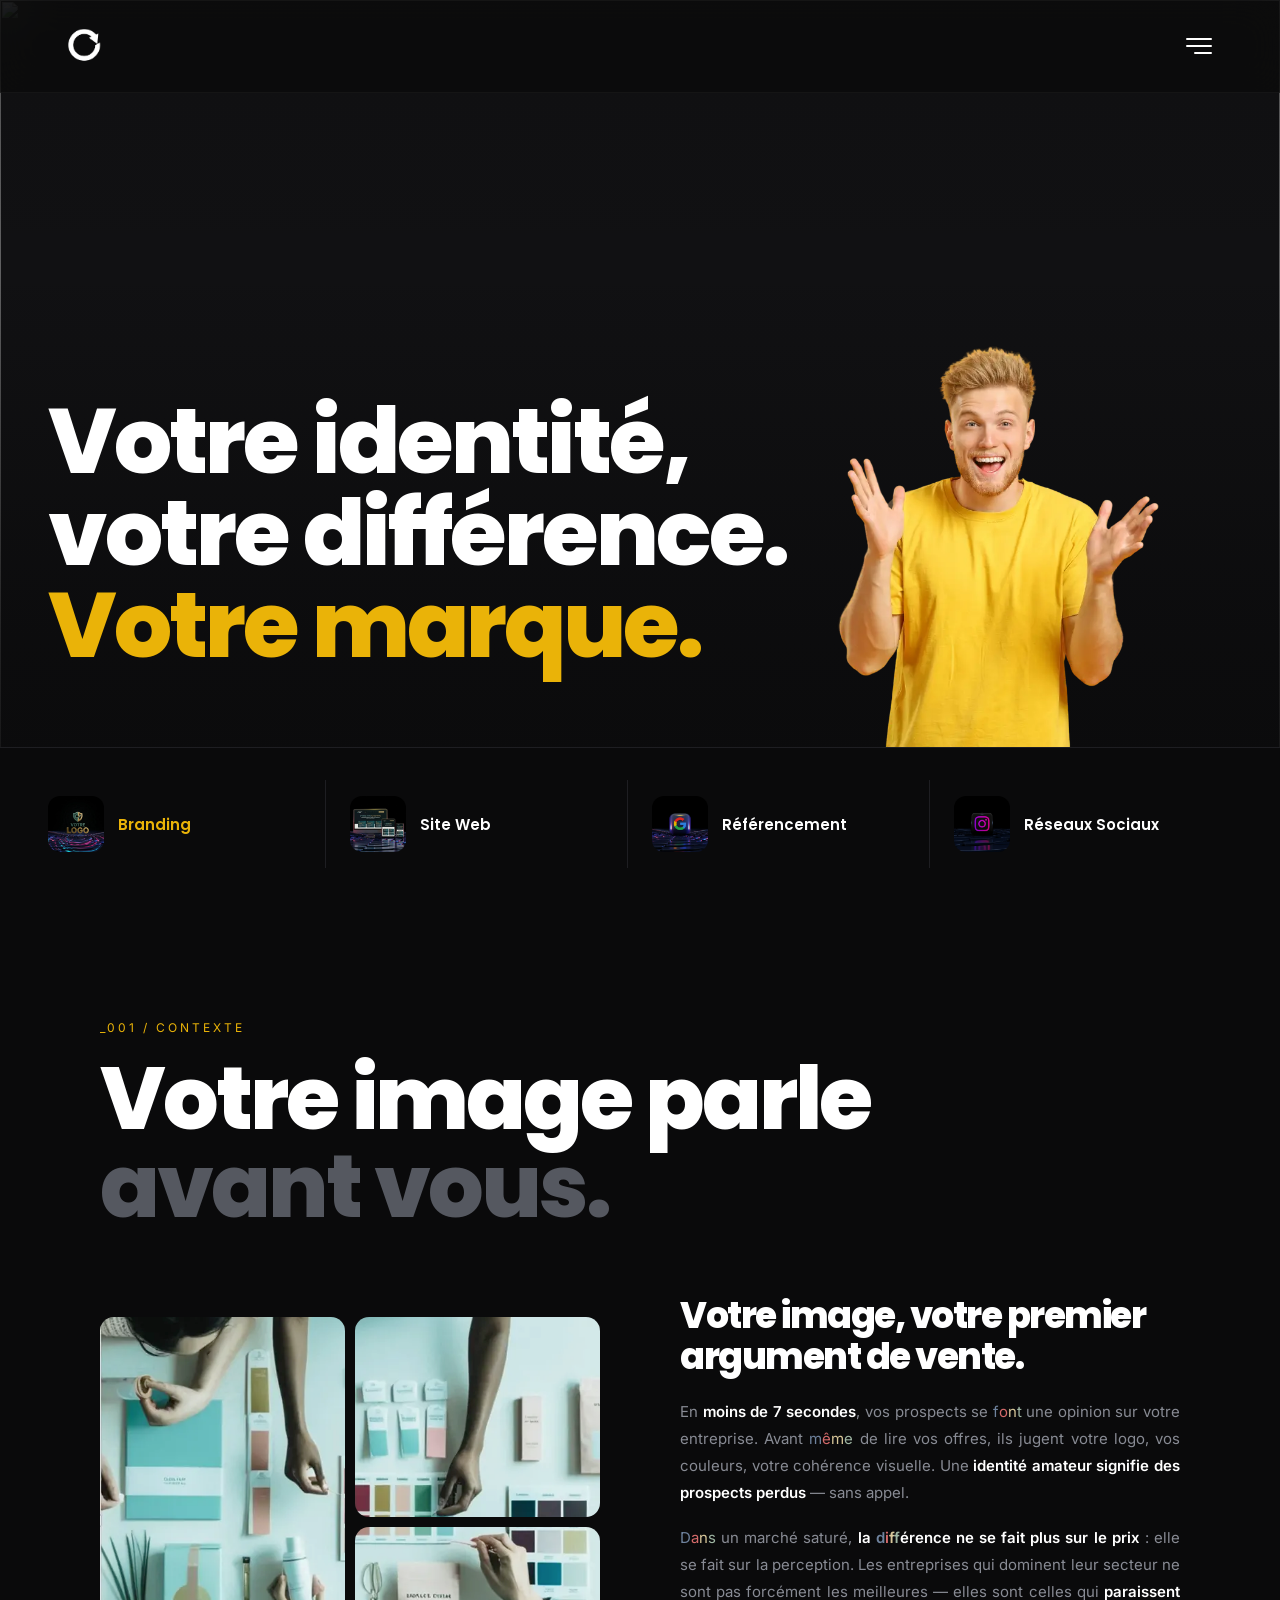
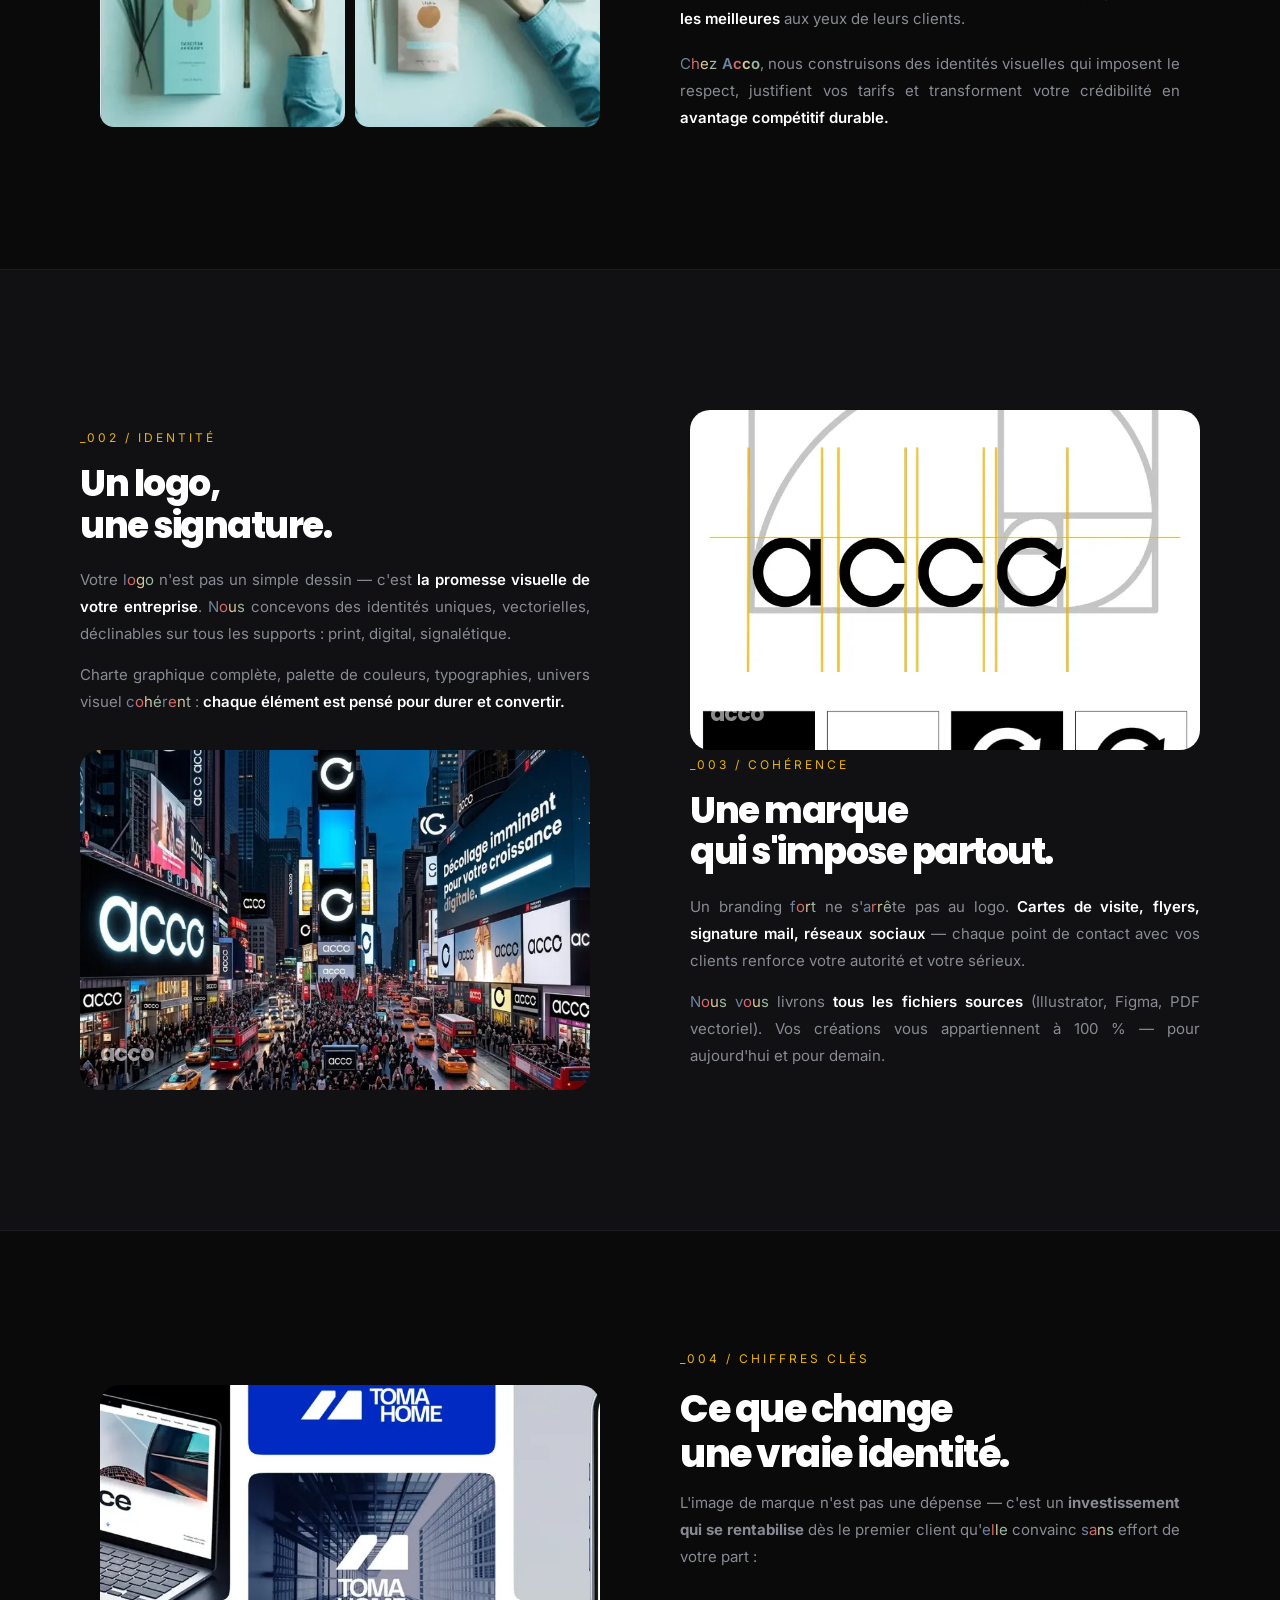
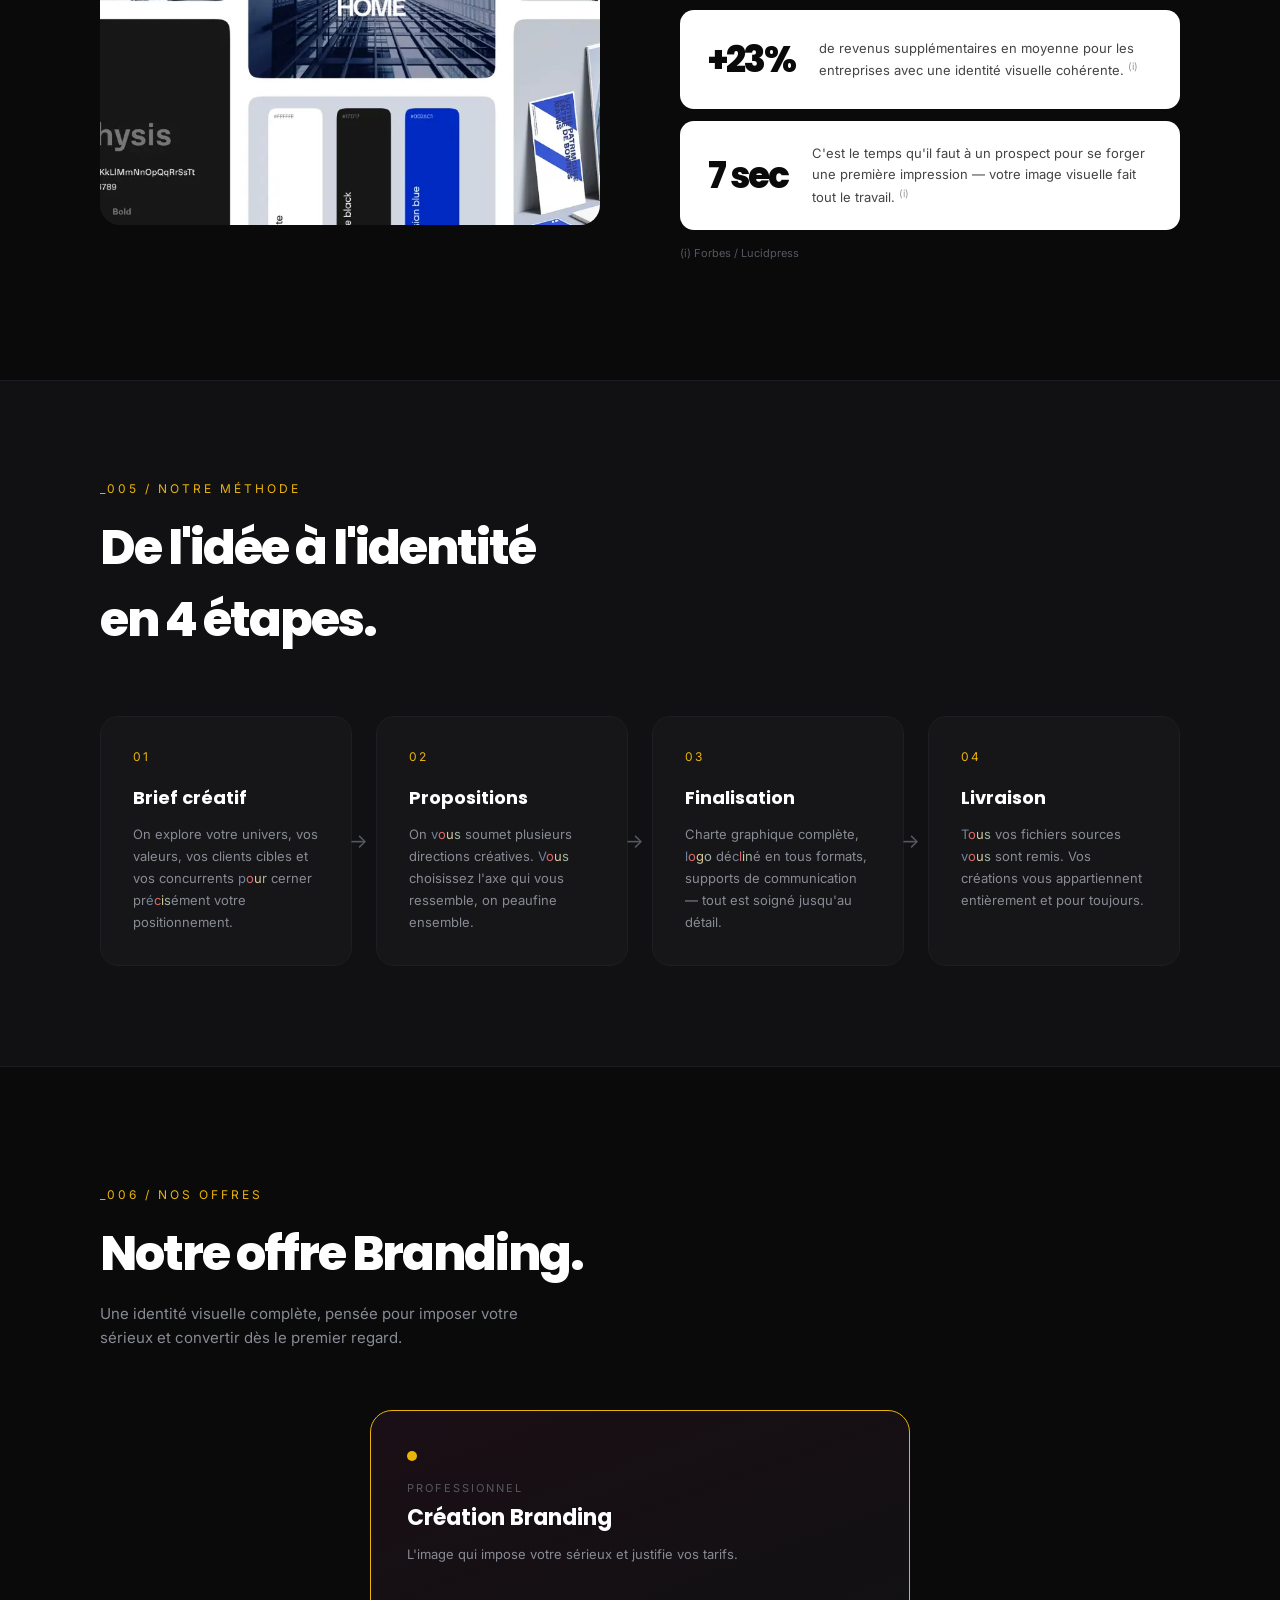
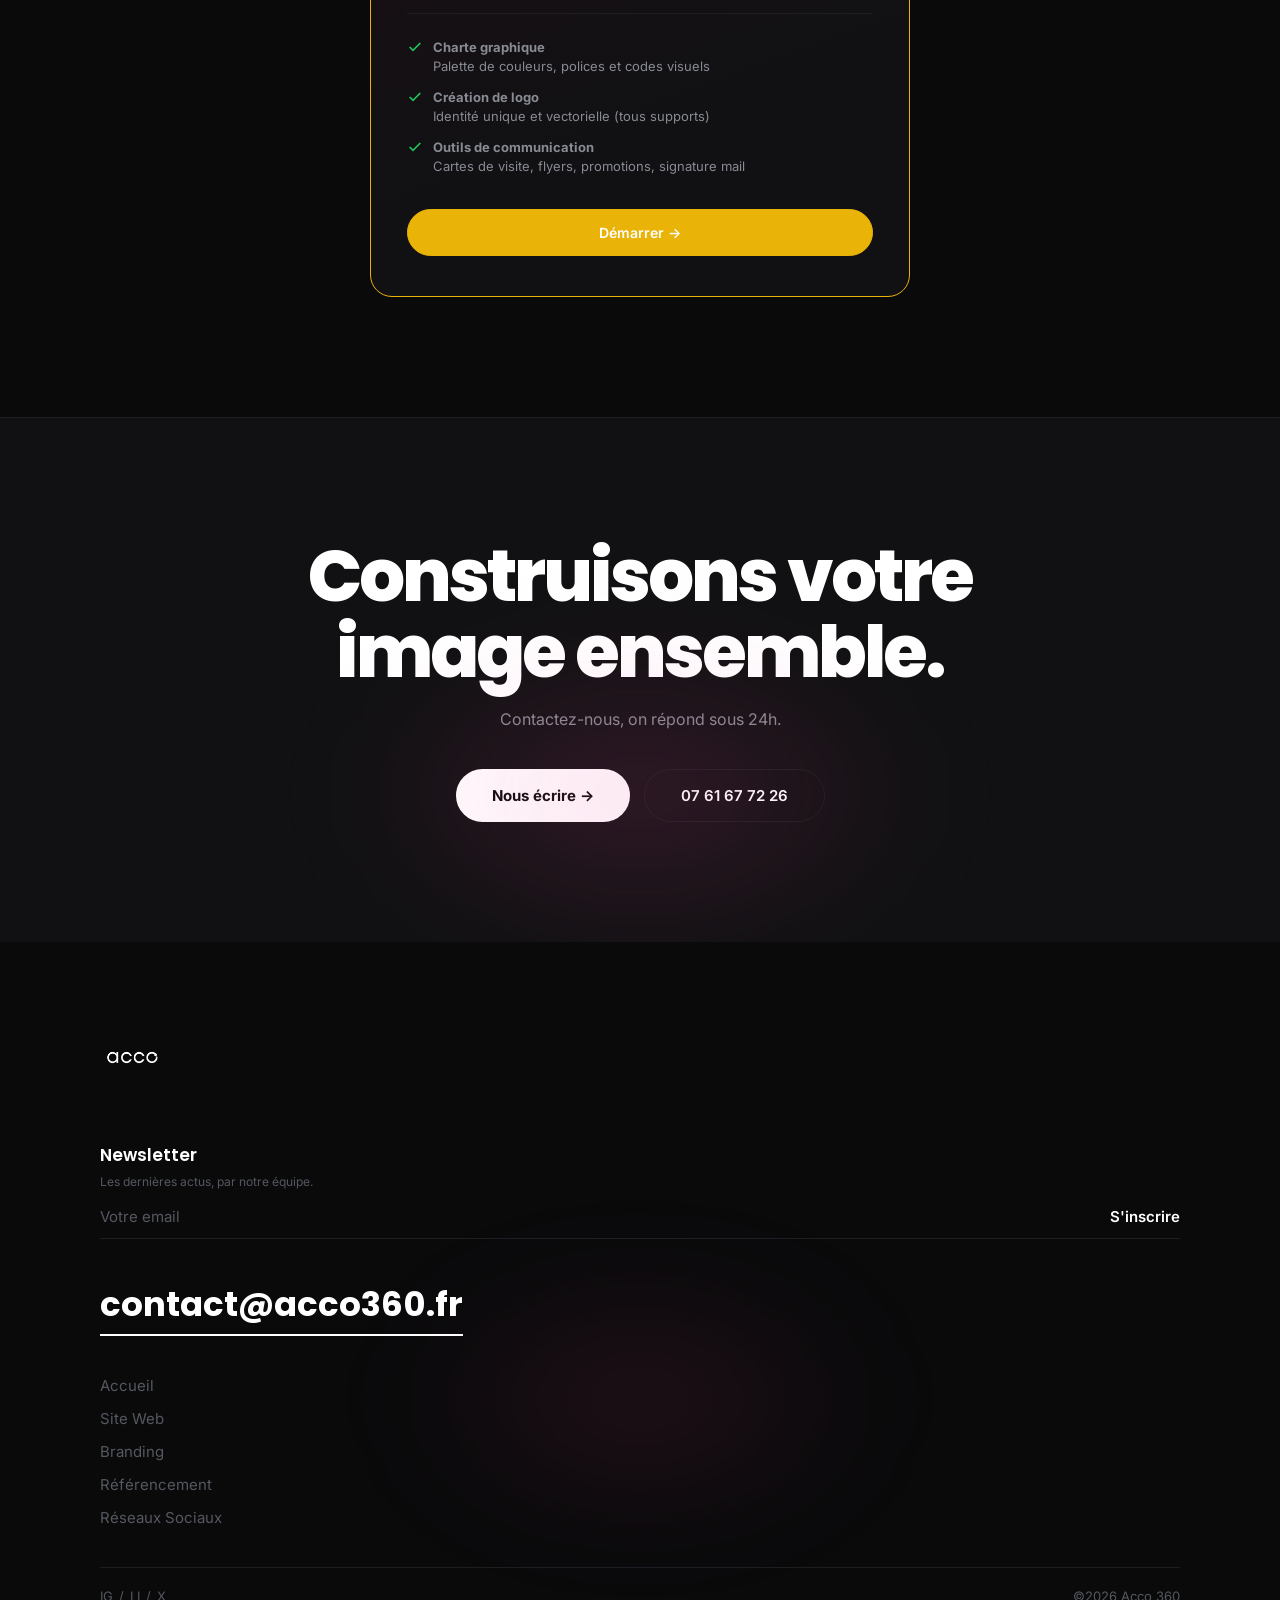
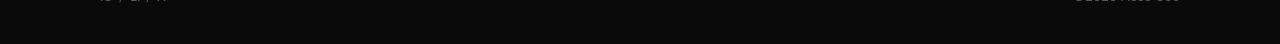
==== commit 3523f0bd: "images optimized webp" ====
--- a/branding.html
+++ b/branding.html
@@ -326,7 +326,7 @@
 
 <!-- ─── NAVBAR ─── -->
 <nav class="navbar">
-    <a href="index.html" class="logo"><img src="image/En-tête (11).png" alt="Acco"></a>
+    <a href="index.html" class="logo"><img src="image/En-tête (11).webp" alt="Acco"></a>
     <div class="menu-btn" onclick="toggleMenu()">
         <div></div><div></div><div></div>
     </div>
@@ -361,25 +361,25 @@
             </h1>
         </div>
         <div class="hero-visual">
-            <img src="image/per2.png" alt="Visuel branding">
+            <img src="image/per2.webp" alt="Visuel branding">
         </div>
     </div>
 
     <div class="services-strip">
         <a href="branding.html" class="strip-item">
-            <div class="strip-thumb"><img src="image/petitlogo bra.png" alt="Branding"></div>
+            <div class="strip-thumb"><img src="image/petitlogo bra.webp" alt="Branding"></div>
             <span class="strip-name active">Branding</span>
         </a>
         <a href="site-web.html" class="strip-item">
-            <div class="strip-thumb"><img src="image/petitlogo sit.png" alt="Site Web"></div>
+            <div class="strip-thumb"><img src="image/petitlogo sit.webp" alt="Site Web"></div>
             <span class="strip-name">Site Web</span>
         </a>
         <a href="referencement.html" class="strip-item">
-            <div class="strip-thumb"><img src="image/petitlogo ref.png" alt="Référencement"></div>
+            <div class="strip-thumb"><img src="image/petitlogo ref.webp" alt="Référencement"></div>
             <span class="strip-name">Référencement</span>
         </a>
         <a href="reseaux.html" class="strip-item">
-            <div class="strip-thumb"><img src="image/petitlogo res.png" alt="Réseaux Sociaux"></div>
+            <div class="strip-thumb"><img src="image/petitlogo res.webp" alt="Réseaux Sociaux"></div>
             <span class="strip-name">Réseaux Sociaux</span>
         </a>
     </div>
@@ -404,9 +404,9 @@
         <div class="hook-inner">
 
             <div class="img-grid">
-                <div class="img-cell"><img src="image/branding11.png" alt=""></div>
-                <div class="img-cell"><img src="image/branding12.png" alt=""></div>
-                <div class="img-cell"><img src="image/branding13.png" alt=""></div>
+                <div class="img-cell"><img src="image/branding11.webp" alt=""></div>
+                <div class="img-cell"><img src="image/branding12.webp" alt=""></div>
+                <div class="img-cell"><img src="image/branding13.webp" alt=""></div>
             </div>
 
             <div>
@@ -450,14 +450,14 @@
                 </div>
             </div>
             <div class="block-img">
-                <img src="image/branding2.png" alt="Identité visuelle">
+                <img src="image/branding2.webp" alt="Identité visuelle">
                 <div class="block-img-logo">acco</div>
             </div>
         </div>
 
         <div class="block-row reverse">
             <div class="block-img">
-                <img src="image/branding3.png" alt="Supports de communication">
+                <img src="image/branding3.webp" alt="Supports de communication">
                 <div class="block-img-logo">acco</div>
             </div>
             <div>
@@ -486,7 +486,7 @@
         <div class="stats-inner">
 
             <div class="img-square">
-                <img src="image/branding4.png" alt="Branding impact">
+                <img src="image/branding4.webp" alt="Branding impact">
             </div>
 
             <div>
@@ -607,7 +607,7 @@
     <div class="footer-glow"></div>
 
     <div class="footer-logo">
-        <img src="image/En-tête (4).png" alt="Acco">
+        <img src="image/En-tête (4).webp" alt="Acco">
     </div>
 
     <div class="footer-nl">
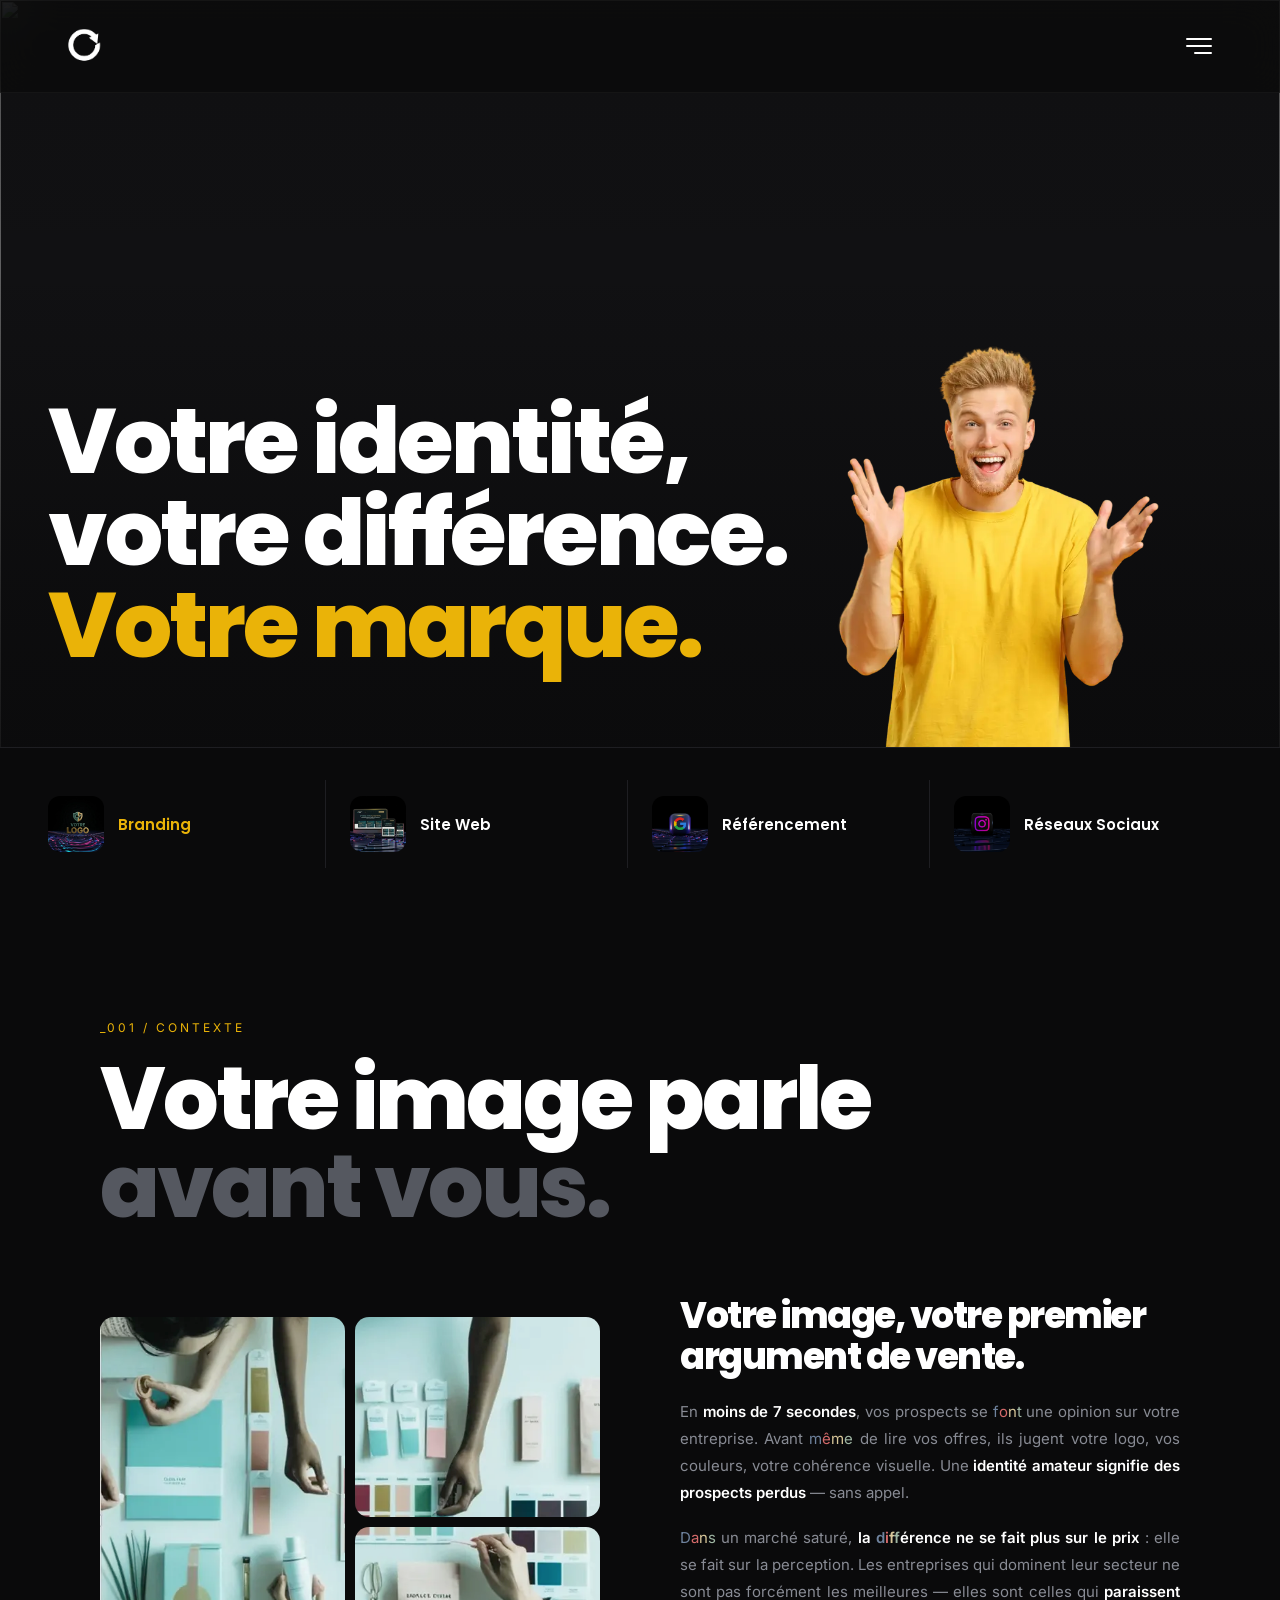
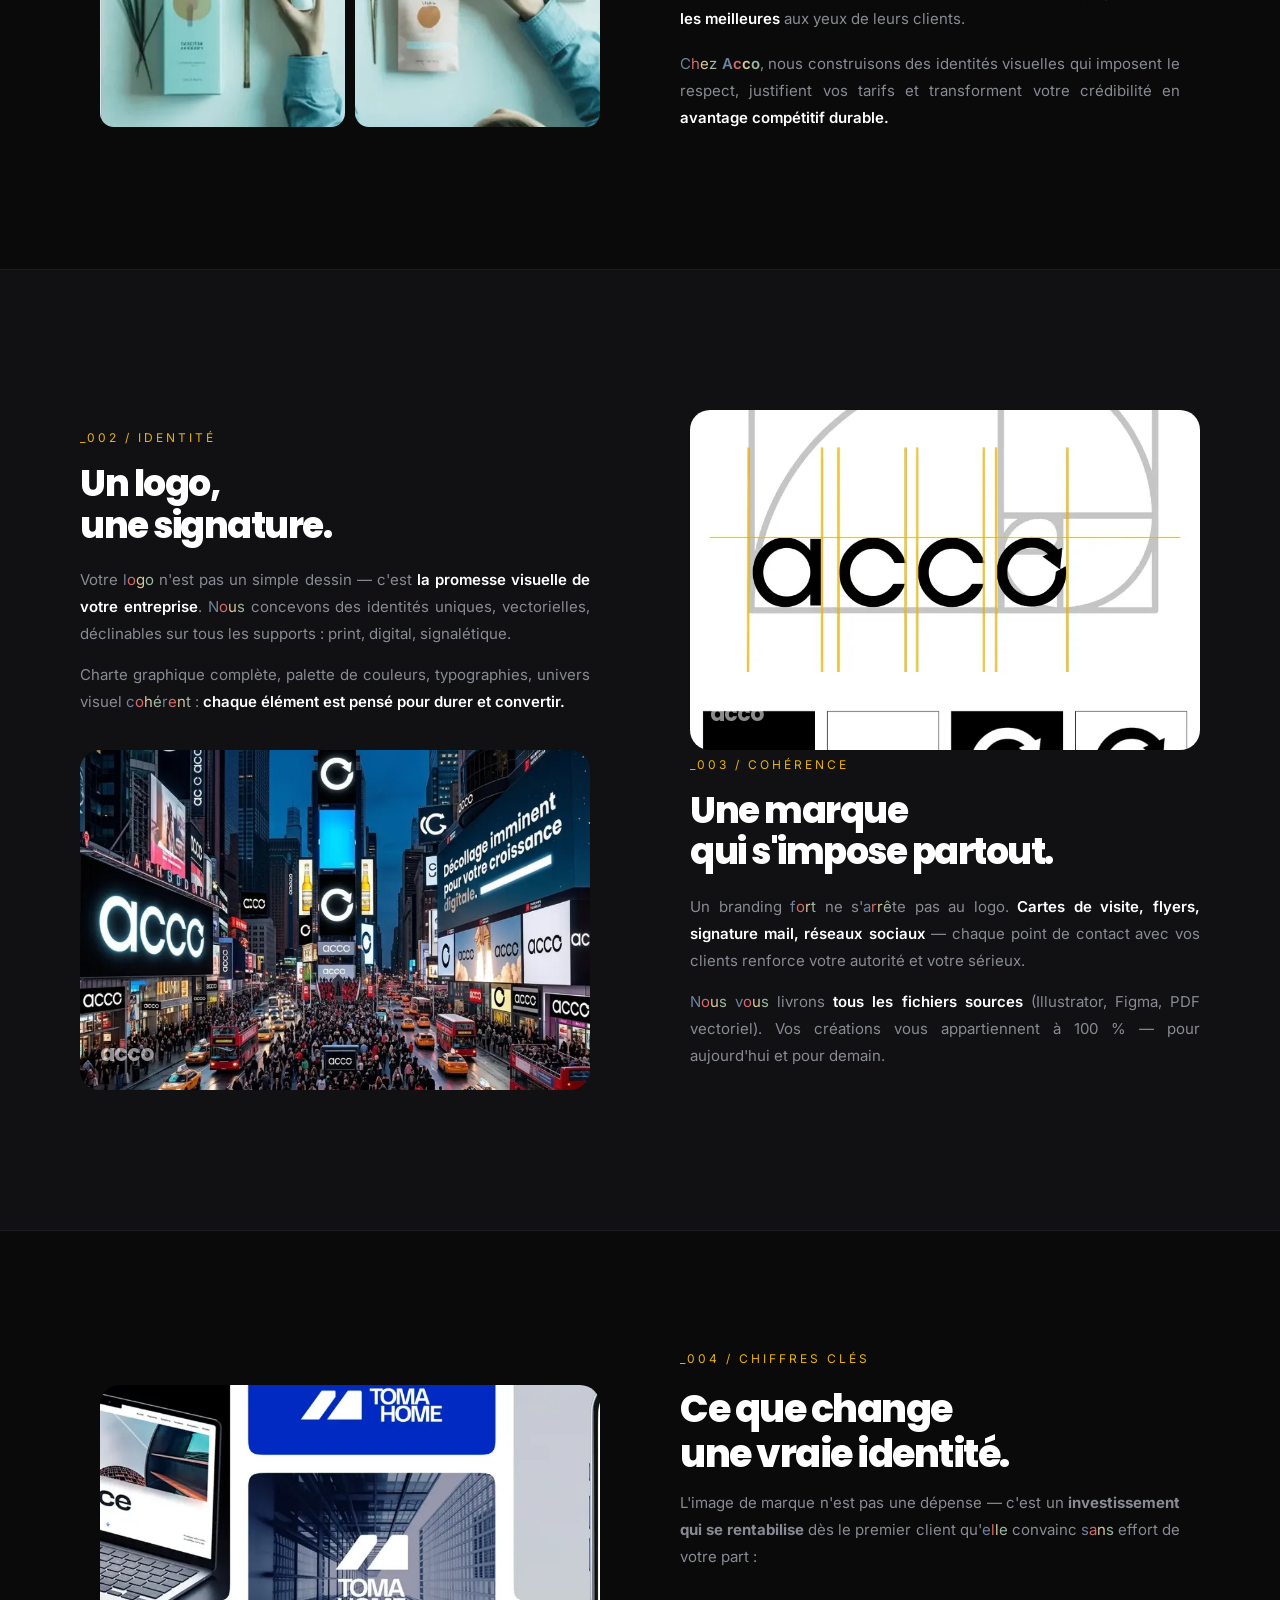
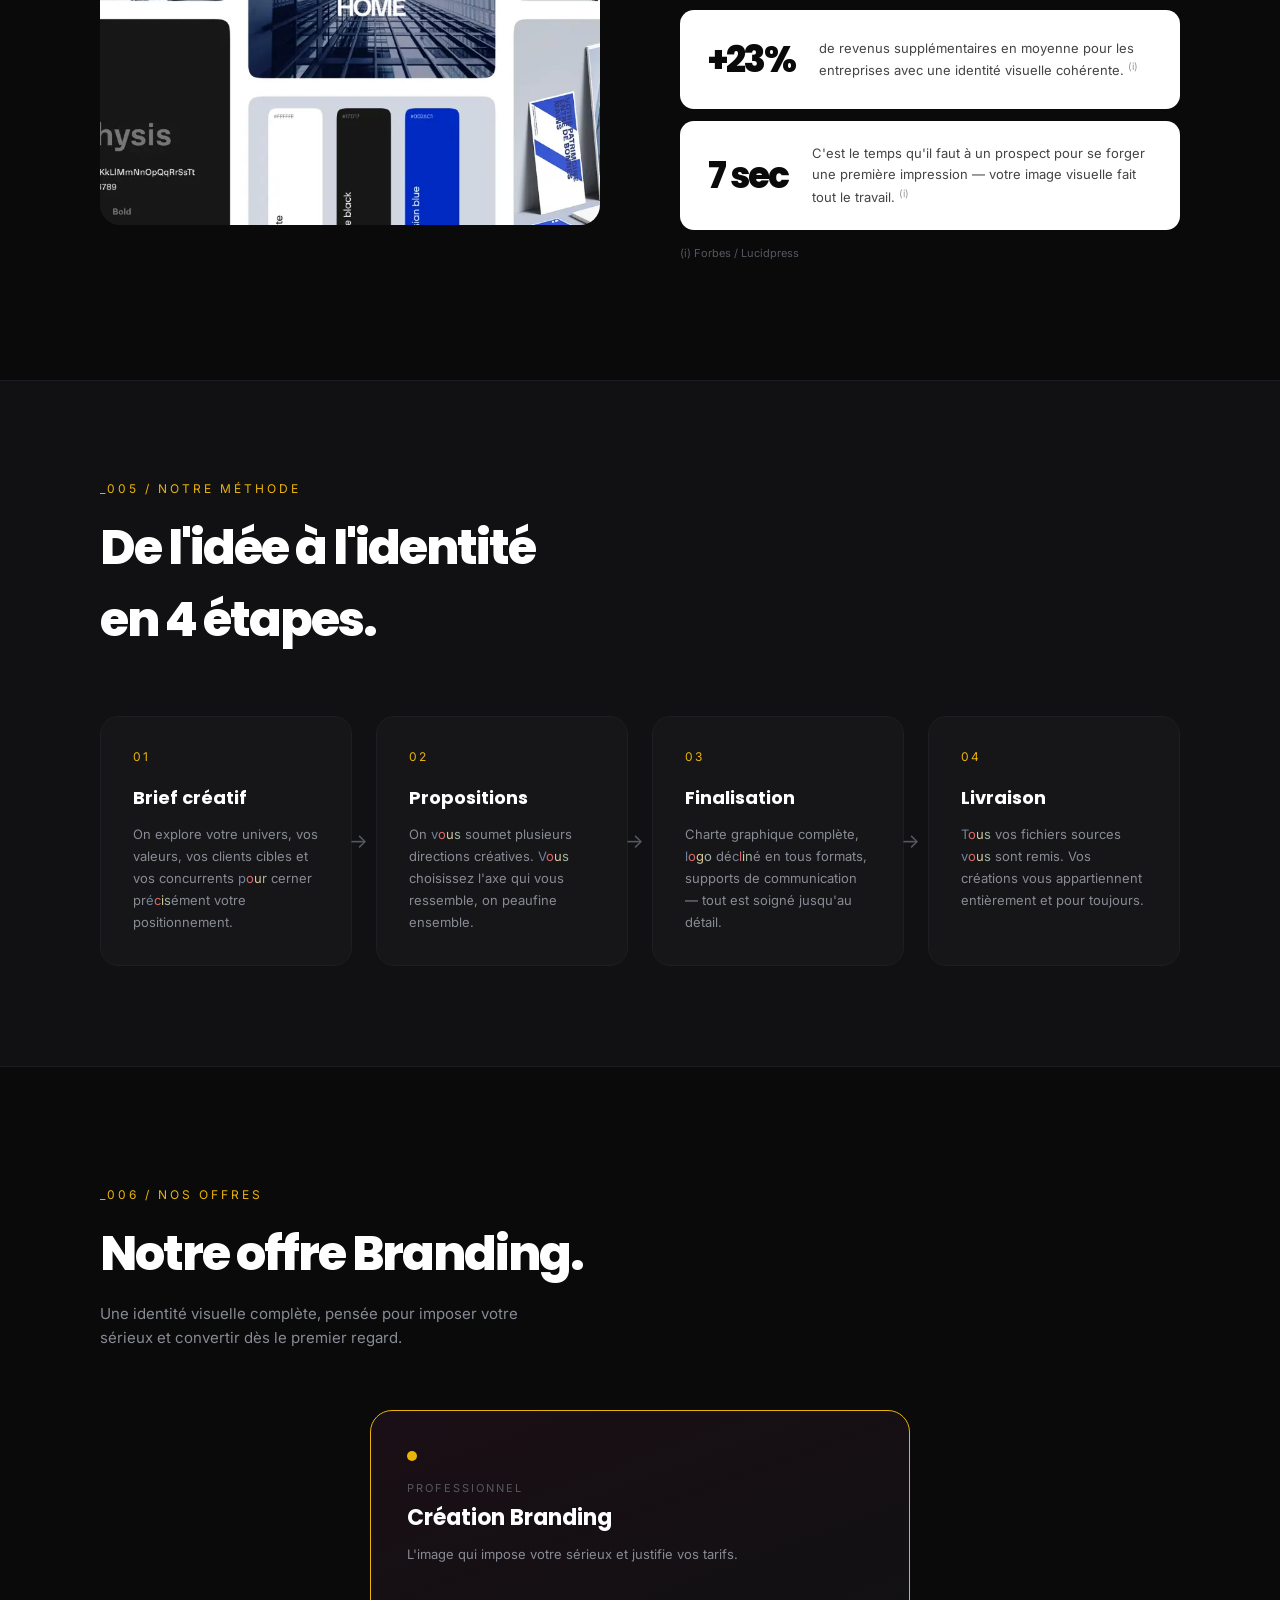
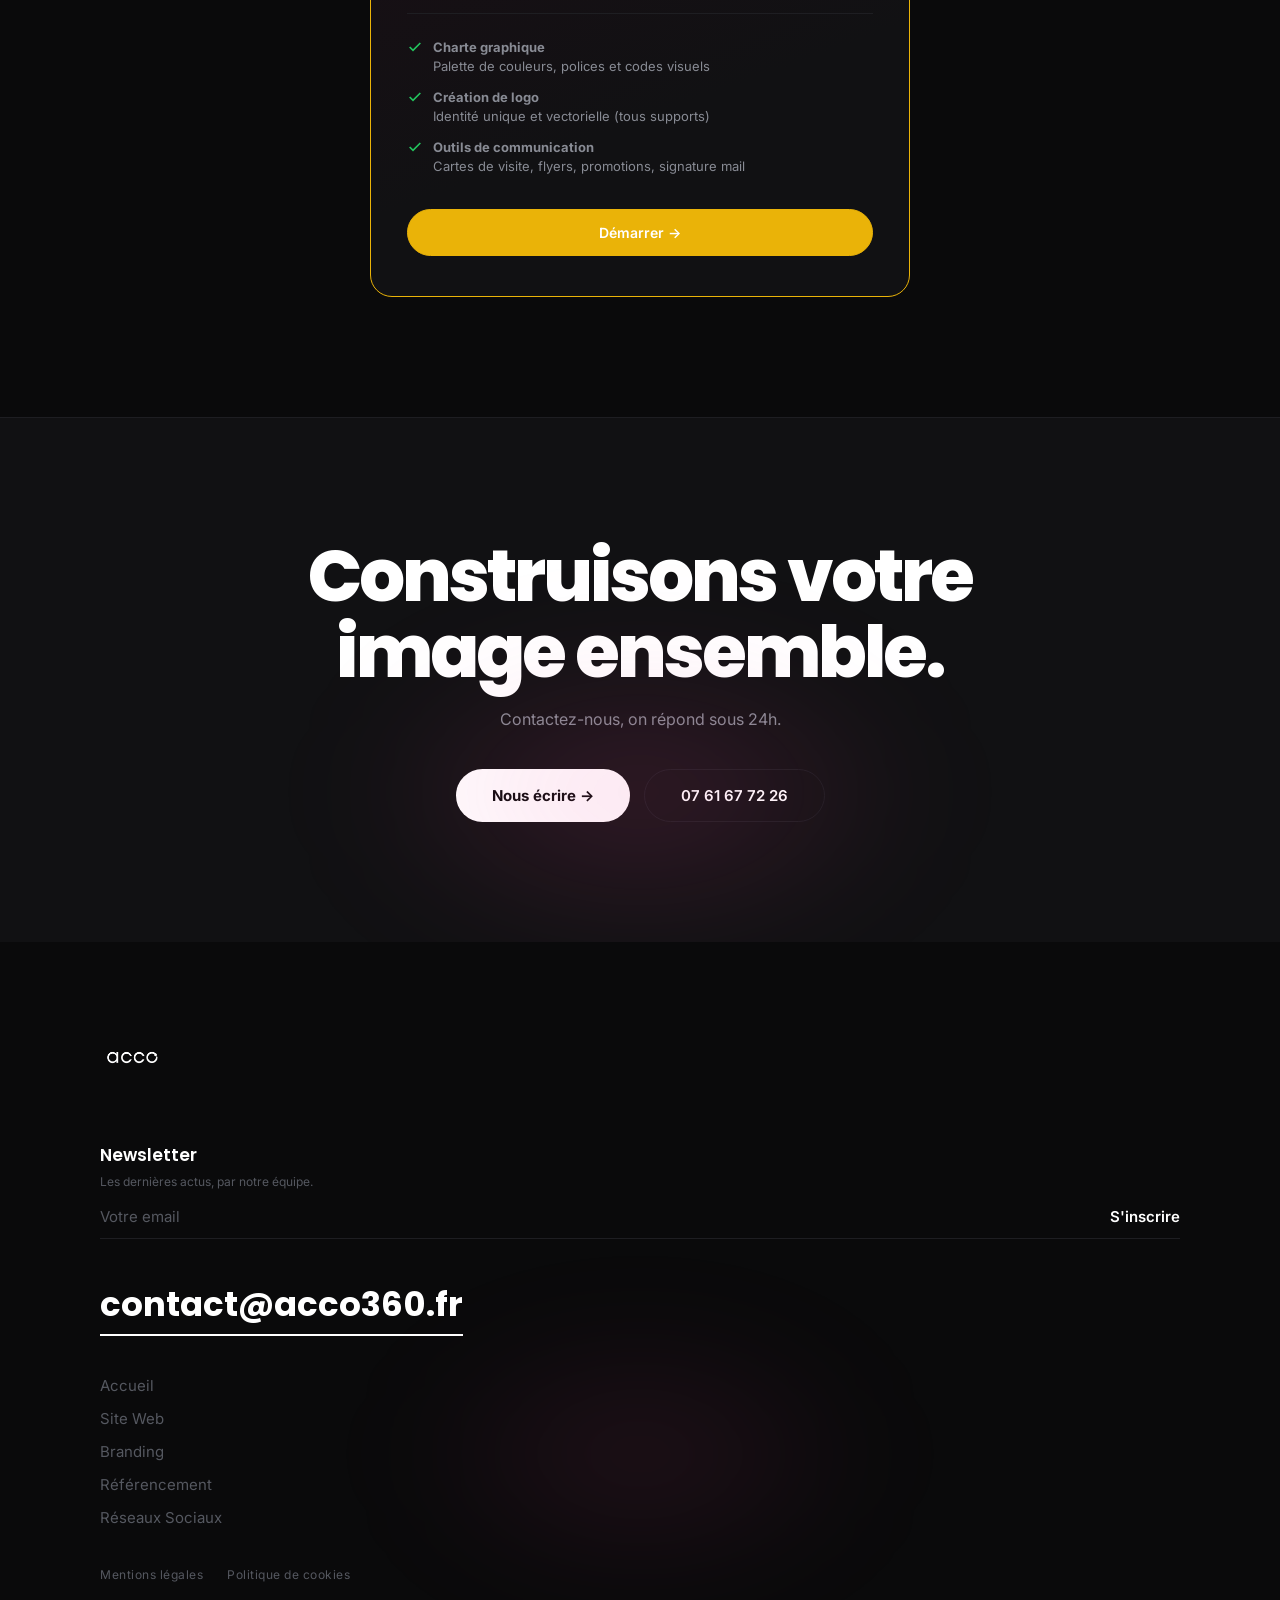
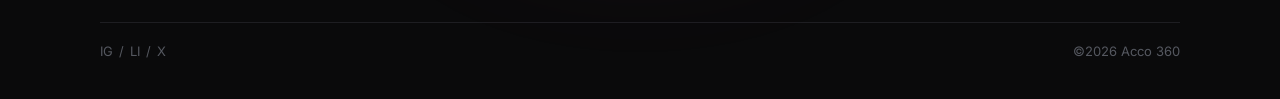
==== commit 8adb0251: "Ajout mentions légales et politique de cookies - Création de mentions-legales.html (éditeur, héberge" ====
--- a/branding.html
+++ b/branding.html
@@ -628,6 +628,11 @@
         <a href="referencement.html">Référencement</a>
         <a href="reseaux.html">Réseaux Sociaux</a>
     </nav>
+
+    <div style="display: flex; gap: 24px; margin-bottom: 40px;">
+        <a href="mentions-legales.html" style="font-size: 12px; color: var(--gray); letter-spacing: .5px; transition: color .3s;">Mentions légales</a>
+        <a href="cookies.html" style="font-size: 12px; color: var(--gray); letter-spacing: .5px; transition: color .3s;">Politique de cookies</a>
+    </div>
 
     <div class="footer-bot">
         <div class="footer-soc">IG <span>/</span> LI <span>/</span> X</div>
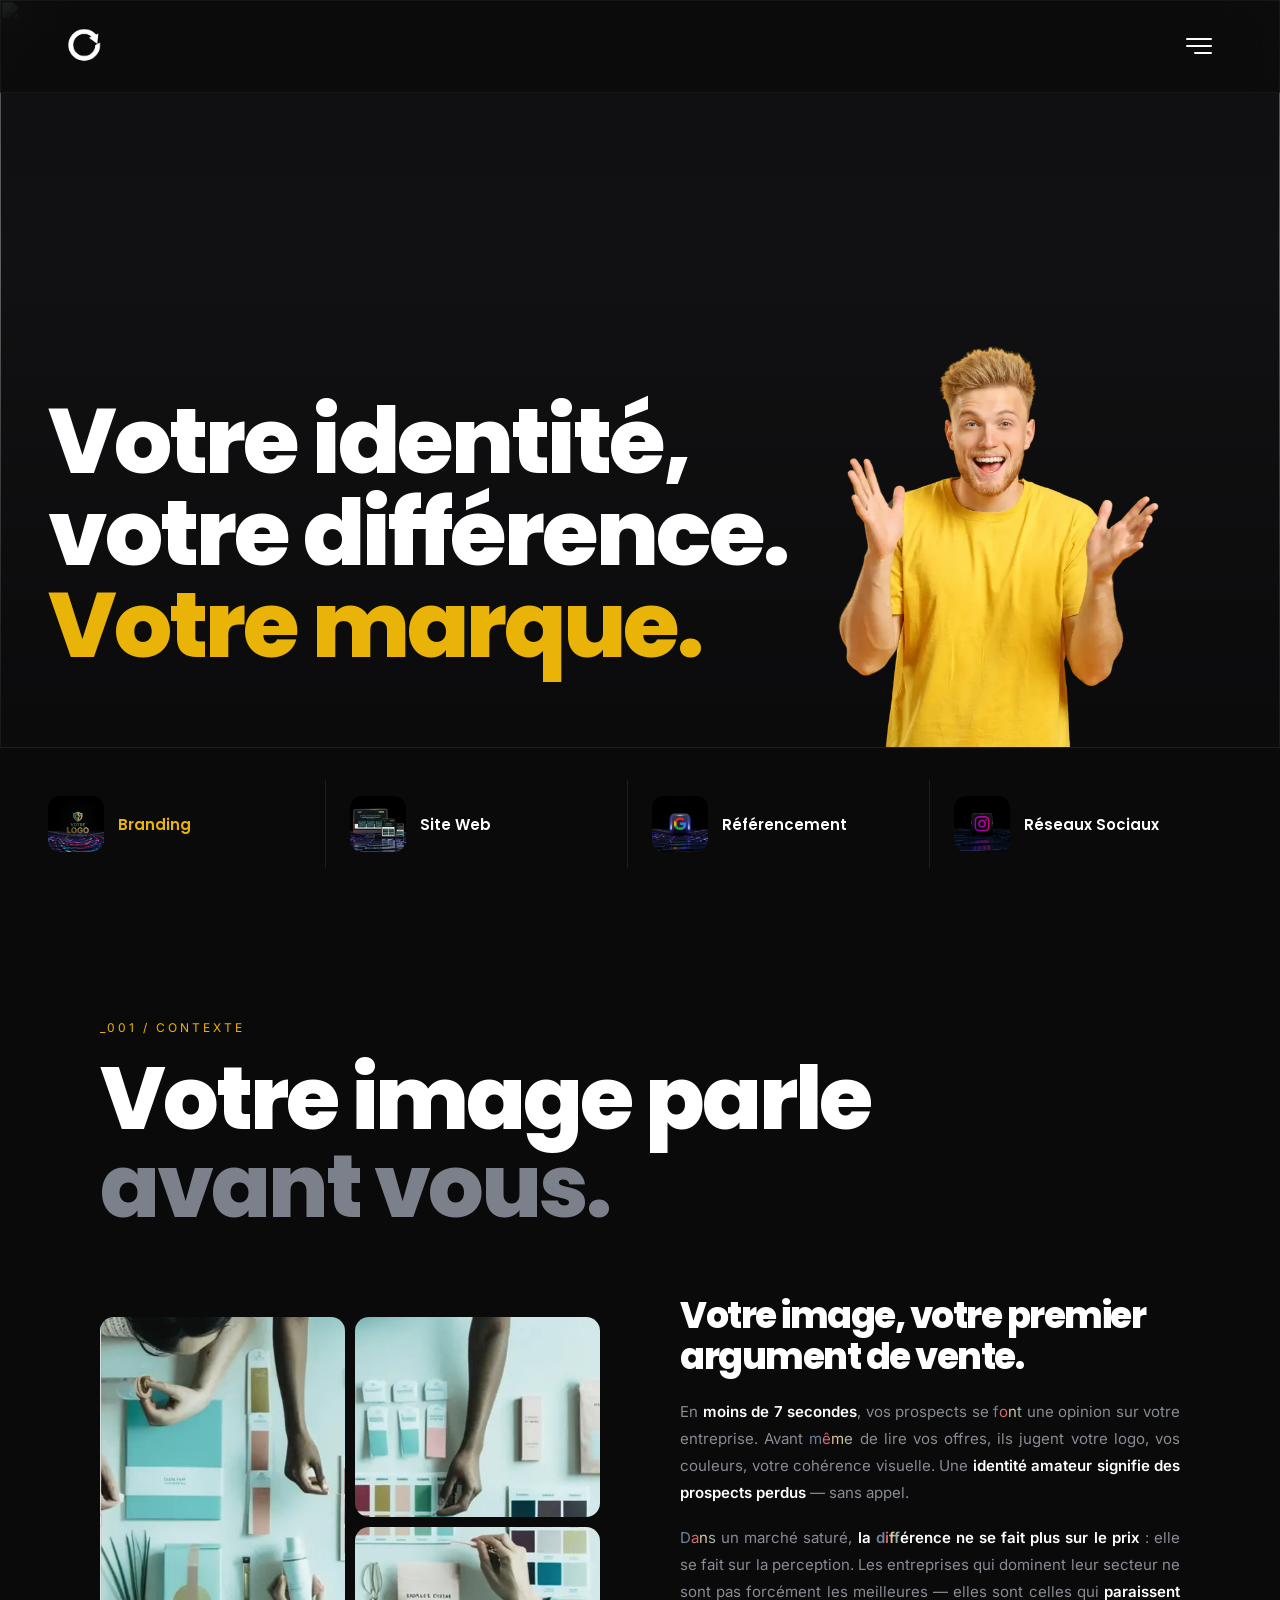
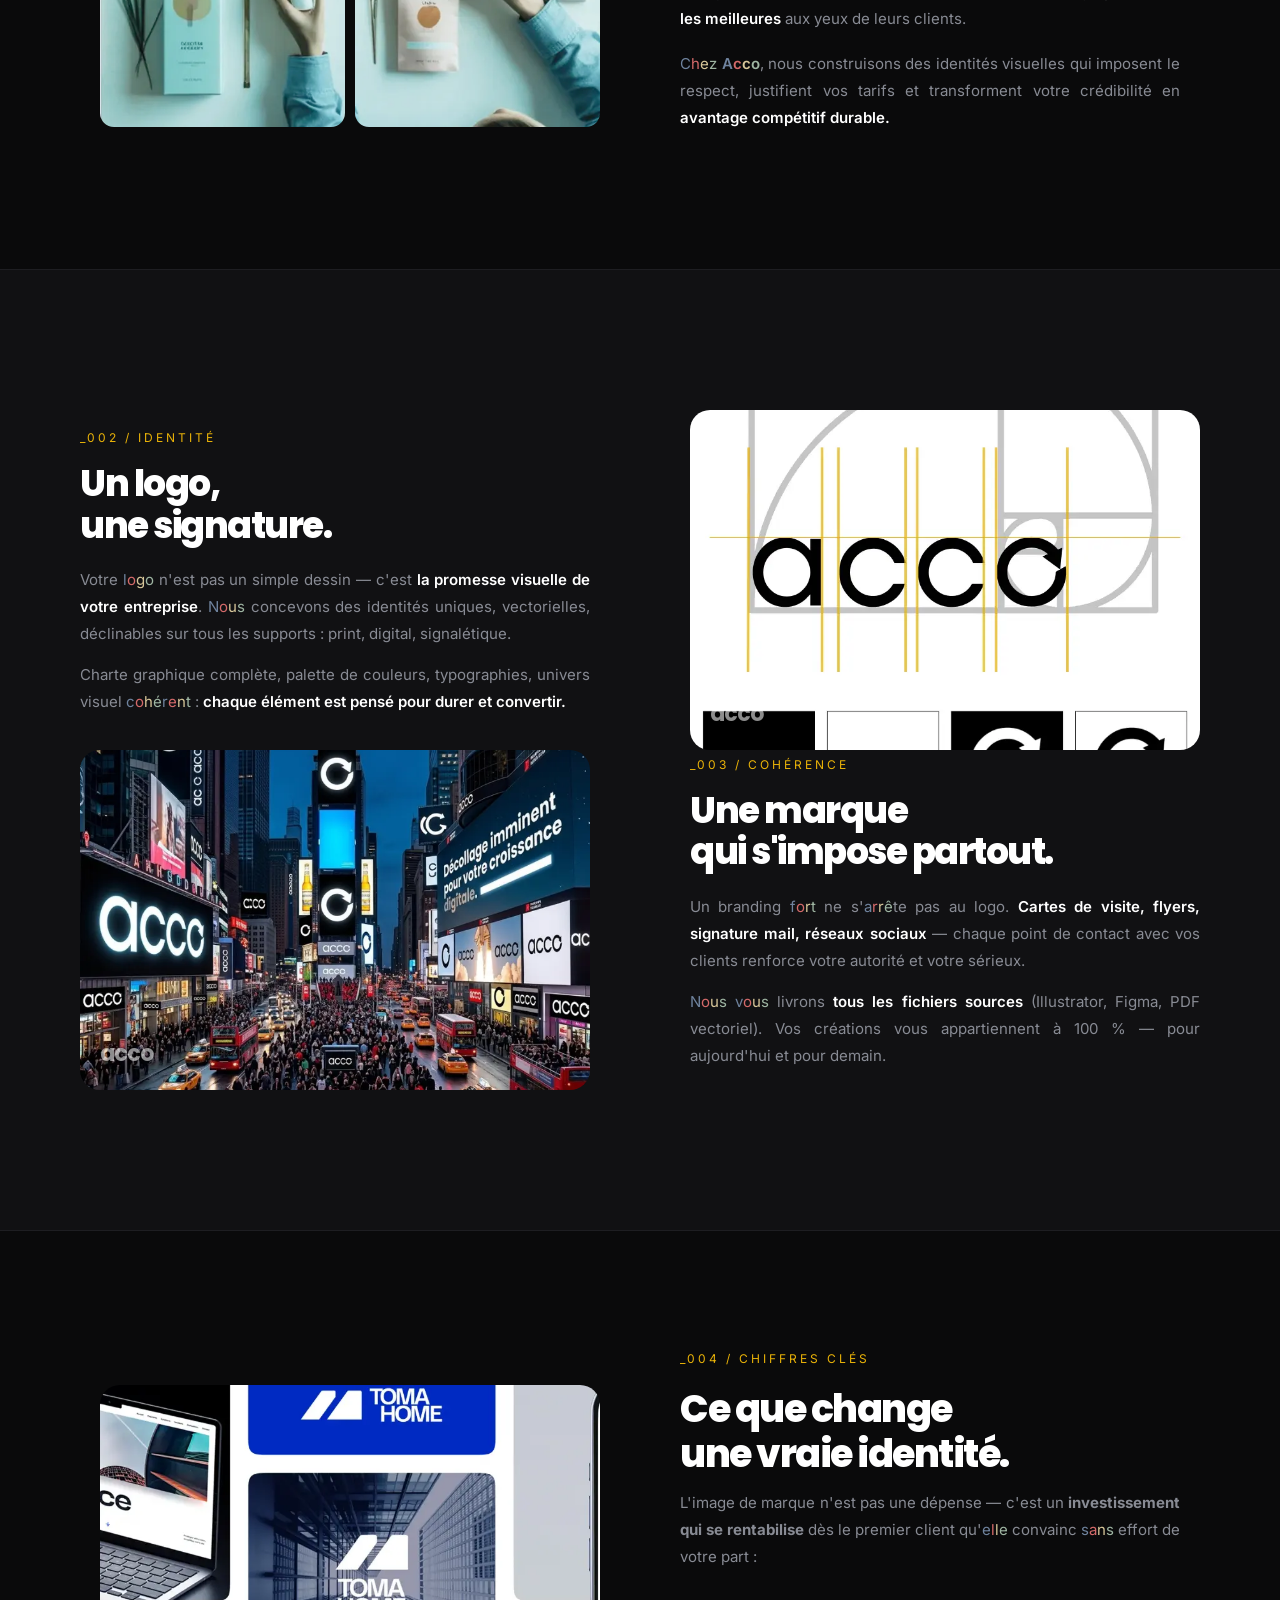
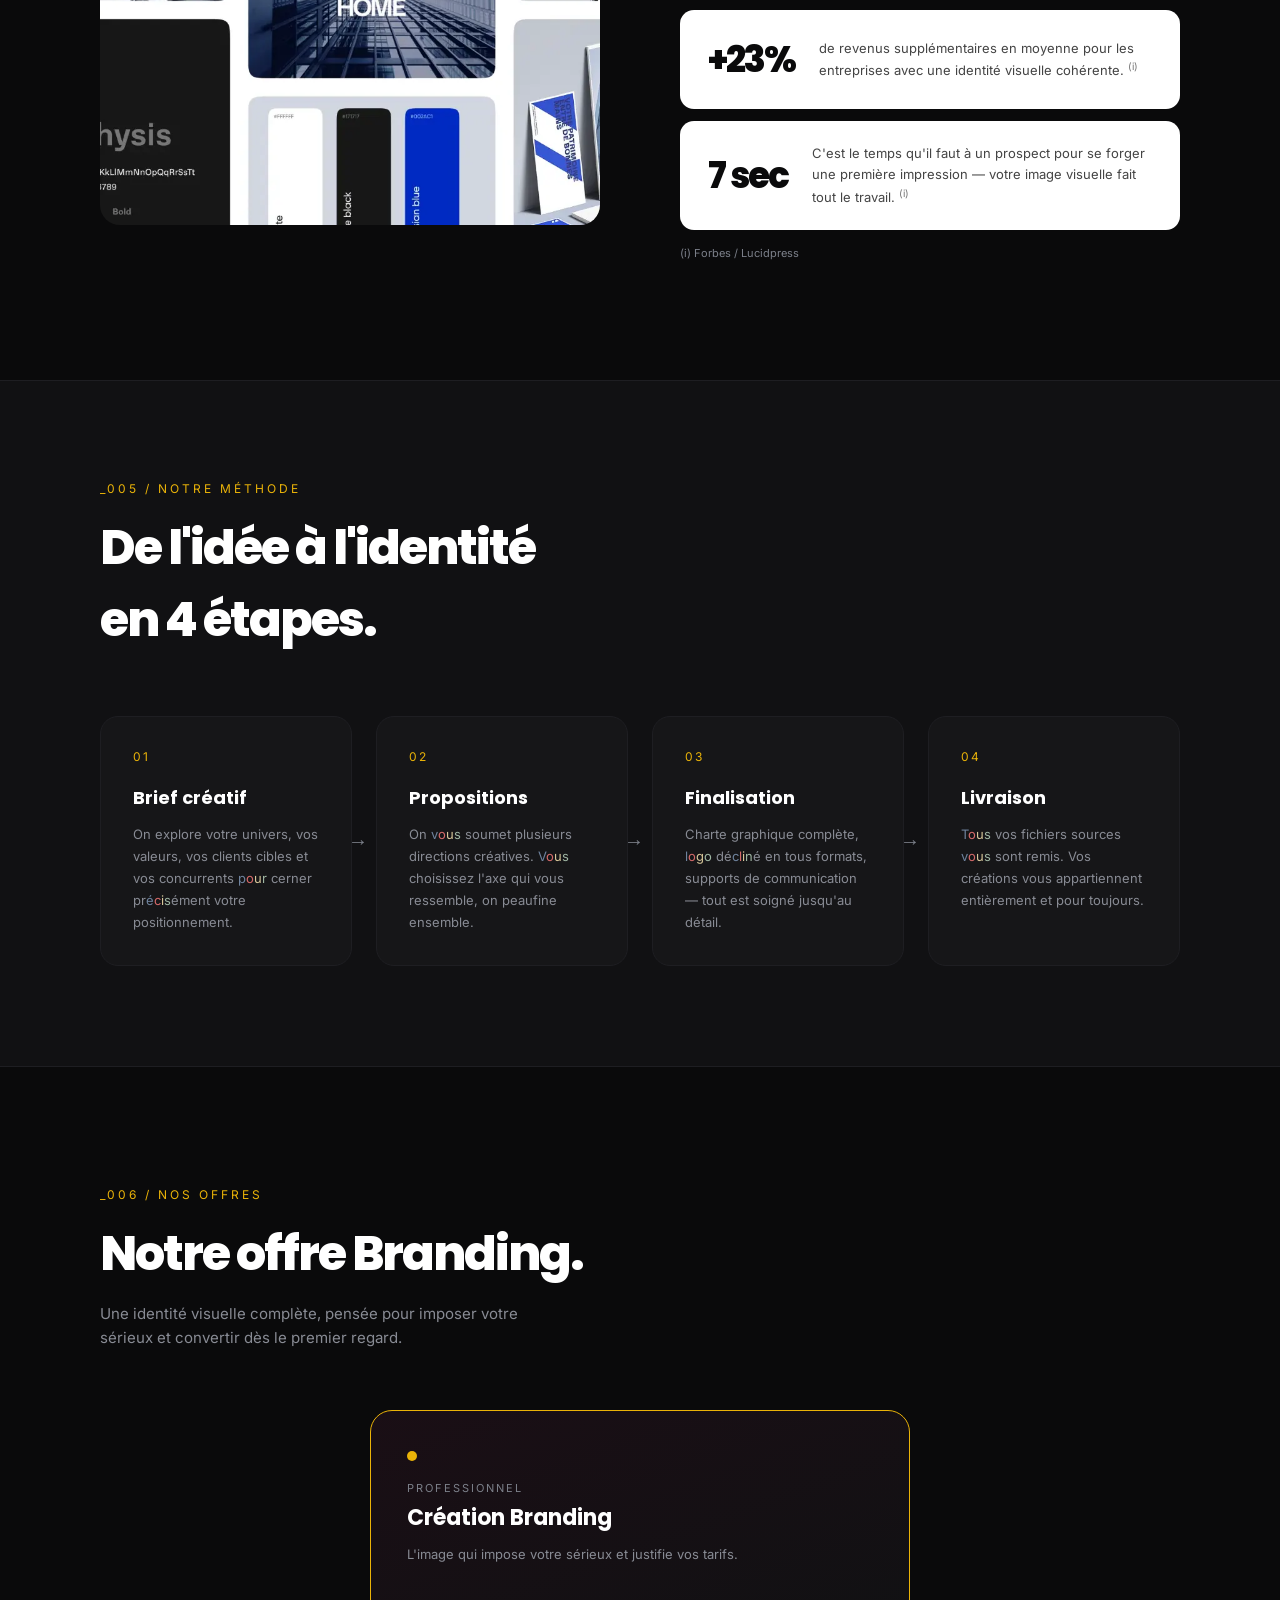
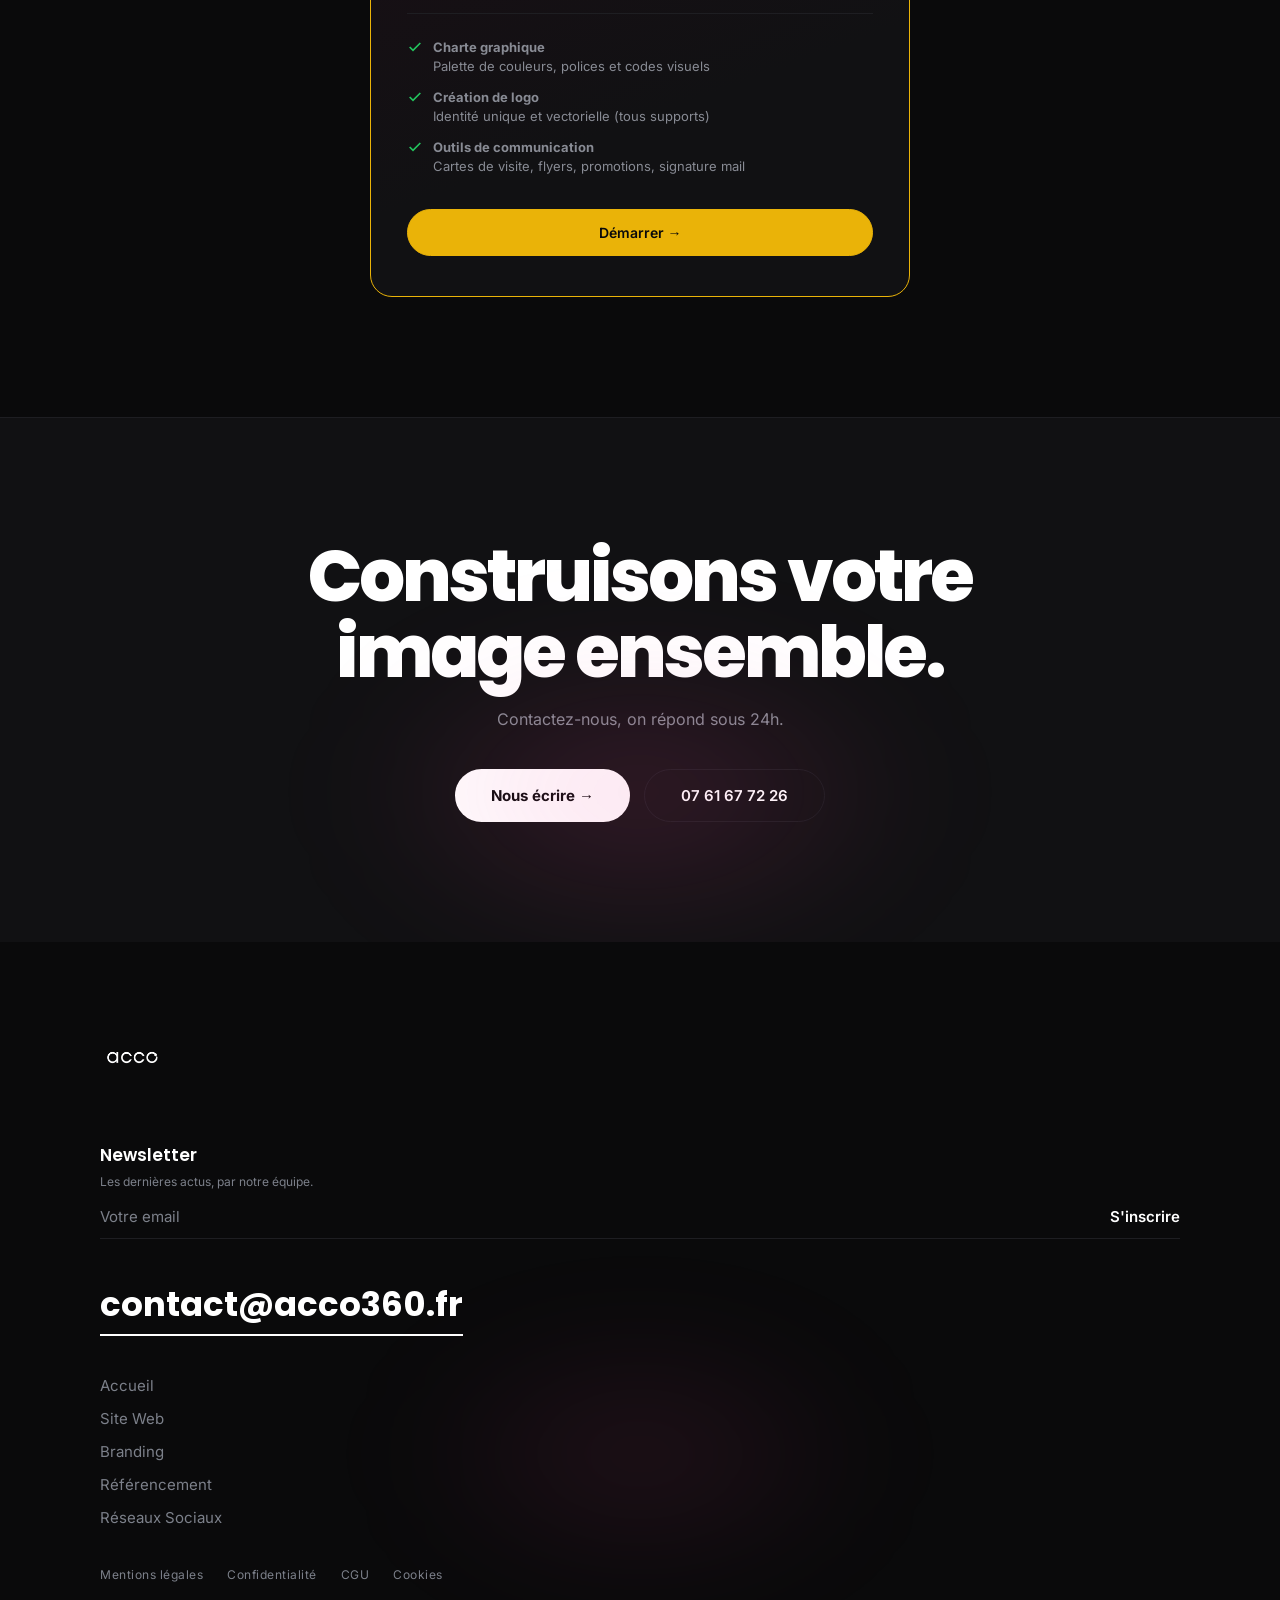
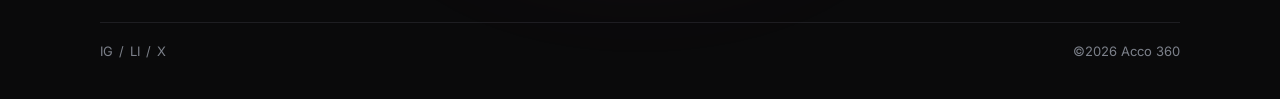
==== commit 4e106eac: "Conformité : mentions légales complétées (RCS, directeur de publication, téléphone, hébergeur), poli" ====
--- a/branding.html
+++ b/branding.html
@@ -2,9 +2,13 @@
 <html lang="fr">
 <head>
     <meta charset="UTF-8">
+    <link rel="icon" type="image/x-icon" href="favicon.ico">
+    <link rel="icon" type="image/png" sizes="32x32" href="image/favicon-32x32.png">
+    <link rel="icon" type="image/png" sizes="16x16" href="image/favicon-16x16.png">
+    <link rel="apple-touch-icon" sizes="180x180" href="image/apple-touch-icon.png">
     <meta name="viewport" content="width=device-width, initial-scale=1.0">
     <title>Branding — Acco Agence Web Paris</title>
-    <link href="https://fonts.googleapis.com/css2?family=Inter:wght@300;400;500;600;700;800;900&family=Poppins:wght@400;500;600;700;800;900&family=Chivo+Mono:wght@300;400&display=swap" rel="stylesheet">
+    <link rel="stylesheet" href="fonts.css">
     <style>
         *, *::before, *::after { margin: 0; padding: 0; box-sizing: border-box; }
 
@@ -13,7 +17,7 @@
             --bg-card:  #111113;
             --bg-card2: #161618;
             --white:    #ffffff;
-            --gray:     #555860;
+            --gray:     #7c808a;
             --gray-lt:  #888b94;
             --accent:   #eab308;
             --border:   #1e1e22;
@@ -188,7 +192,7 @@
         .stat-card { background: var(--white); color: #0a0a0b; border-radius: 14px; padding: 22px 28px; display: flex; align-items: center; gap: 24px; }
         .stat-num { font-family: var(--title); font-size: 36px; font-weight: 800; letter-spacing: -2px; flex-shrink: 0; min-width: 80px; }
         .stat-text { font-size: 13px; line-height: 1.6; color: #444; }
-        .stat-text sup { font-size: 10px; color: #999; }
+        .stat-text sup { font-size: 10px; color: #767676; }
 
         /* ─── PROCESS ─── */
         .process {
@@ -222,7 +226,7 @@
         }
         .p-card:hover { border-color: #333; }
         .p-card.featured { border-color: var(--accent); background: linear-gradient(160deg, rgba(236,72,153,.07) 0%, var(--bg-card) 60%); }
-        .p-badge { position: absolute; top: -13px; left: 50%; transform: translateX(-50%); background: var(--accent); color: #fff; font-size: 12px; font-weight: 600; padding: 4px 18px; border-radius: 100px; white-space: nowrap; }
+        .p-badge { position: absolute; top: -13px; left: 50%; transform: translateX(-50%); background: var(--accent); color: var(--bg); font-size: 12px; font-weight: 600; padding: 4px 18px; border-radius: 100px; white-space: nowrap; }
         .p-dot { width: 10px; height: 10px; border-radius: 50%; margin-bottom: 20px; display: inline-block; }
         .dot-a { background: #22c55e; }
         .dot-b { background: var(--accent); }
@@ -242,7 +246,7 @@
         }
         .p-cta { display: flex; align-items: center; justify-content: center; padding: 14px 24px; border-radius: 100px; font-size: 14px; font-weight: 600; border: 1px solid var(--border); color: var(--white); background: transparent; cursor: pointer; transition: all .3s; width: 100%; }
         .p-cta:hover { background: var(--white); color: var(--bg); border-color: var(--white); }
-        .p-card.featured .p-cta { background: var(--accent); border-color: var(--accent); }
+        .p-card.featured .p-cta { background: var(--accent); border-color: var(--accent); color: var(--bg); }
         .p-card.featured .p-cta:hover { opacity: .85; }
 
         /* ─── CTA ─── */
@@ -631,7 +635,9 @@
 
     <div style="display: flex; gap: 24px; margin-bottom: 40px;">
         <a href="mentions-legales.html" style="font-size: 12px; color: var(--gray); letter-spacing: .5px; transition: color .3s;">Mentions légales</a>
-        <a href="cookies.html" style="font-size: 12px; color: var(--gray); letter-spacing: .5px; transition: color .3s;">Politique de cookies</a>
+        <a href="confidentialite.html" style="font-size: 12px; color: var(--gray); letter-spacing: .5px; transition: color .3s;">Confidentialité</a>
+        <a href="cgu.html" style="font-size: 12px; color: var(--gray); letter-spacing: .5px; transition: color .3s;">CGU</a>
+        <a href="cookies.html" style="font-size: 12px; color: var(--gray); letter-spacing: .5px; transition: color .3s;">Cookies</a>
     </div>
 
     <div class="footer-bot">
--- a/fonts.css
+++ b/fonts.css
@@ -0,0 +1,73 @@
+/* Polices auto-hébergées (Fontsource, licence SIL OFL 1.1) — sous-ensemble latin, aucun appel à Google Fonts */
+@font-face {
+  font-family: 'Inter';
+  font-style: normal;
+  font-weight: 100 900;
+  font-display: swap;
+  src: url(fonts/inter-latin-wght-normal.woff2) format('woff2-variations');
+  unicode-range: U+0000-00FF,U+0131,U+0152-0153,U+02BB-02BC,U+02C6,U+02DA,U+02DC,U+0304,U+0308,U+0329,U+2000-206F,U+20AC,U+2122,U+2191,U+2193,U+2212,U+2215,U+FEFF,U+FFFD;
+}
+@font-face {
+  font-family: 'Poppins';
+  font-style: normal;
+  font-weight: 400;
+  font-display: swap;
+  src: url(fonts/poppins-latin-400-normal.woff2) format('woff2');
+  unicode-range: U+0000-00FF,U+0131,U+0152-0153,U+02BB-02BC,U+02C6,U+02DA,U+02DC,U+0304,U+0308,U+0329,U+2000-206F,U+20AC,U+2122,U+2191,U+2193,U+2212,U+2215,U+FEFF,U+FFFD;
+}
+@font-face {
+  font-family: 'Poppins';
+  font-style: normal;
+  font-weight: 500;
+  font-display: swap;
+  src: url(fonts/poppins-latin-500-normal.woff2) format('woff2');
+  unicode-range: U+0000-00FF,U+0131,U+0152-0153,U+02BB-02BC,U+02C6,U+02DA,U+02DC,U+0304,U+0308,U+0329,U+2000-206F,U+20AC,U+2122,U+2191,U+2193,U+2212,U+2215,U+FEFF,U+FFFD;
+}
+@font-face {
+  font-family: 'Poppins';
+  font-style: normal;
+  font-weight: 600;
+  font-display: swap;
+  src: url(fonts/poppins-latin-600-normal.woff2) format('woff2');
+  unicode-range: U+0000-00FF,U+0131,U+0152-0153,U+02BB-02BC,U+02C6,U+02DA,U+02DC,U+0304,U+0308,U+0329,U+2000-206F,U+20AC,U+2122,U+2191,U+2193,U+2212,U+2215,U+FEFF,U+FFFD;
+}
+@font-face {
+  font-family: 'Poppins';
+  font-style: normal;
+  font-weight: 700;
+  font-display: swap;
+  src: url(fonts/poppins-latin-700-normal.woff2) format('woff2');
+  unicode-range: U+0000-00FF,U+0131,U+0152-0153,U+02BB-02BC,U+02C6,U+02DA,U+02DC,U+0304,U+0308,U+0329,U+2000-206F,U+20AC,U+2122,U+2191,U+2193,U+2212,U+2215,U+FEFF,U+FFFD;
+}
+@font-face {
+  font-family: 'Poppins';
+  font-style: normal;
+  font-weight: 800;
+  font-display: swap;
+  src: url(fonts/poppins-latin-800-normal.woff2) format('woff2');
+  unicode-range: U+0000-00FF,U+0131,U+0152-0153,U+02BB-02BC,U+02C6,U+02DA,U+02DC,U+0304,U+0308,U+0329,U+2000-206F,U+20AC,U+2122,U+2191,U+2193,U+2212,U+2215,U+FEFF,U+FFFD;
+}
+@font-face {
+  font-family: 'Poppins';
+  font-style: normal;
+  font-weight: 900;
+  font-display: swap;
+  src: url(fonts/poppins-latin-900-normal.woff2) format('woff2');
+  unicode-range: U+0000-00FF,U+0131,U+0152-0153,U+02BB-02BC,U+02C6,U+02DA,U+02DC,U+0304,U+0308,U+0329,U+2000-206F,U+20AC,U+2122,U+2191,U+2193,U+2212,U+2215,U+FEFF,U+FFFD;
+}
+@font-face {
+  font-family: 'Chivo Mono';
+  font-style: normal;
+  font-weight: 300;
+  font-display: swap;
+  src: url(fonts/chivo-mono-latin-300-normal.woff2) format('woff2');
+  unicode-range: U+0000-00FF,U+0131,U+0152-0153,U+02BB-02BC,U+02C6,U+02DA,U+02DC,U+0304,U+0308,U+0329,U+2000-206F,U+20AC,U+2122,U+2191,U+2193,U+2212,U+2215,U+FEFF,U+FFFD;
+}
+@font-face {
+  font-family: 'Chivo Mono';
+  font-style: normal;
+  font-weight: 400;
+  font-display: swap;
+  src: url(fonts/chivo-mono-latin-400-normal.woff2) format('woff2');
+  unicode-range: U+0000-00FF,U+0131,U+0152-0153,U+02BB-02BC,U+02C6,U+02DA,U+02DC,U+0304,U+0308,U+0329,U+2000-206F,U+20AC,U+2122,U+2191,U+2193,U+2212,U+2215,U+FEFF,U+FFFD;
+}
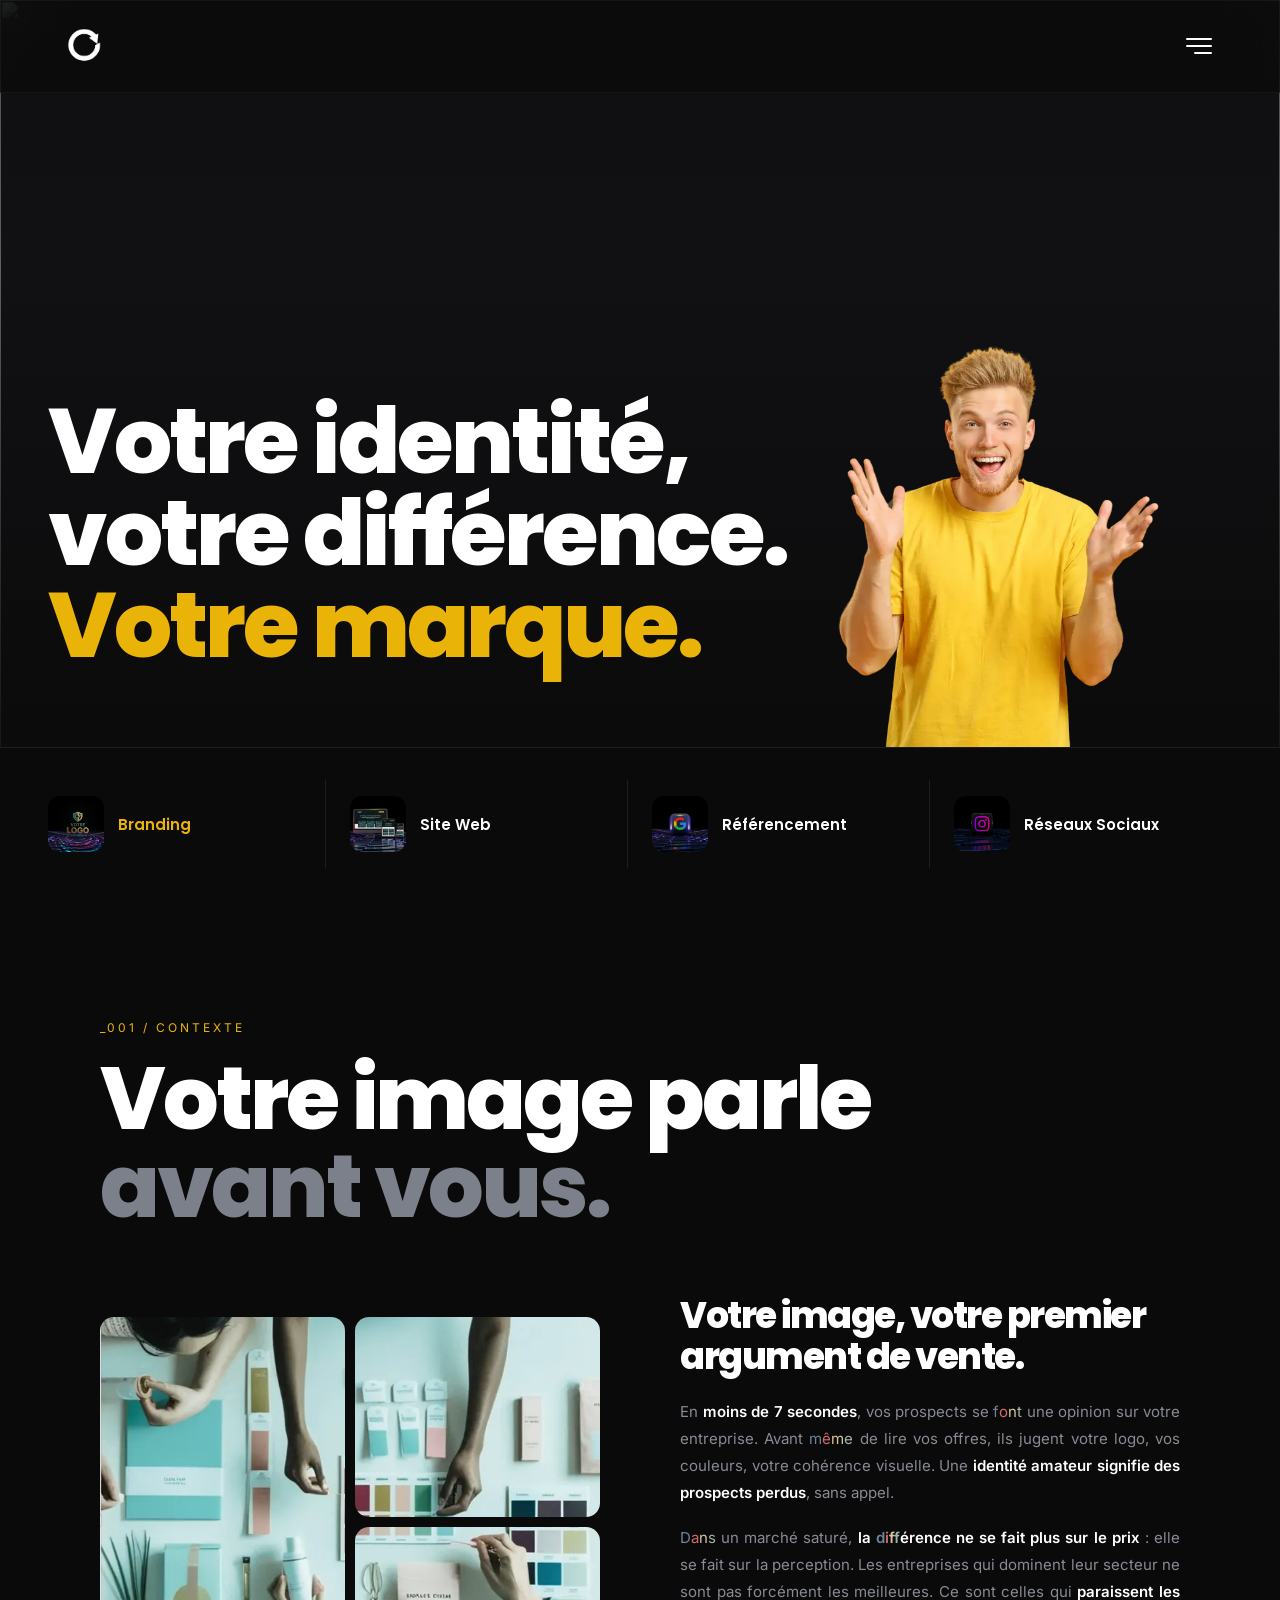
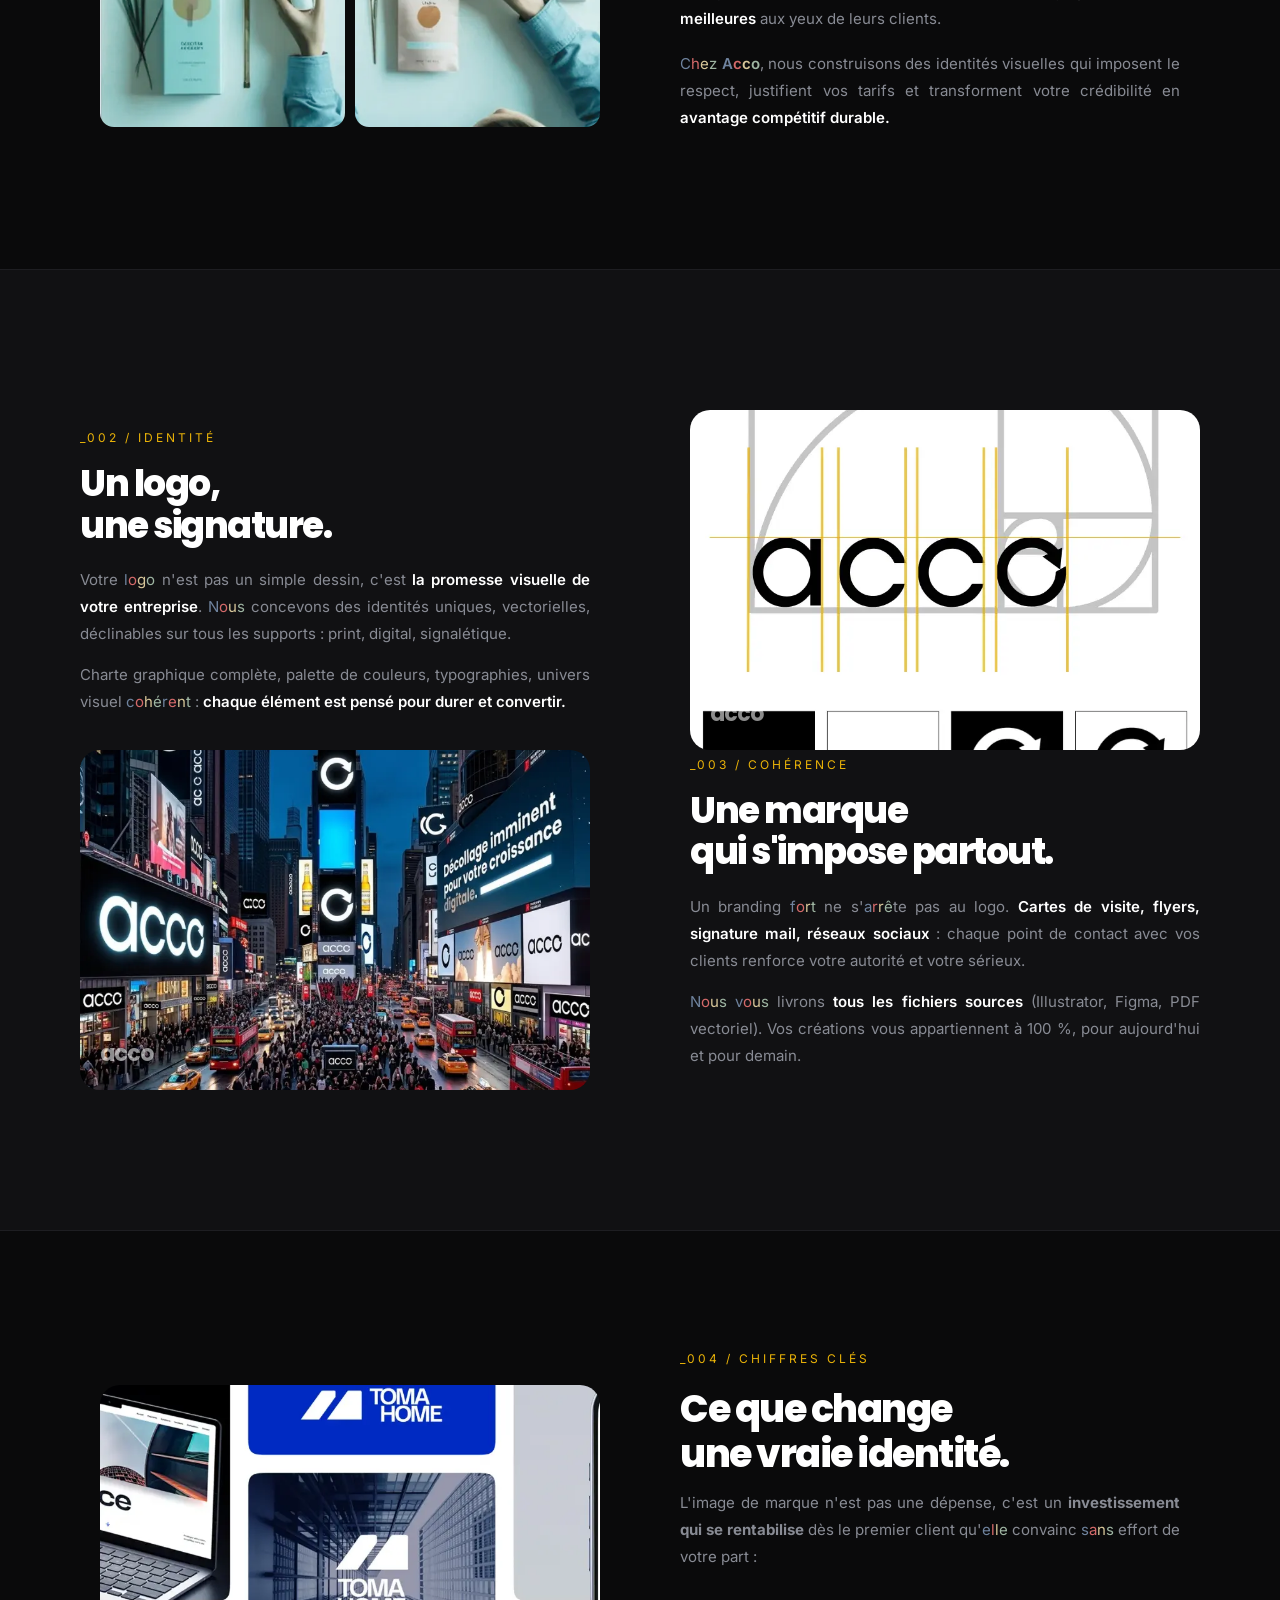
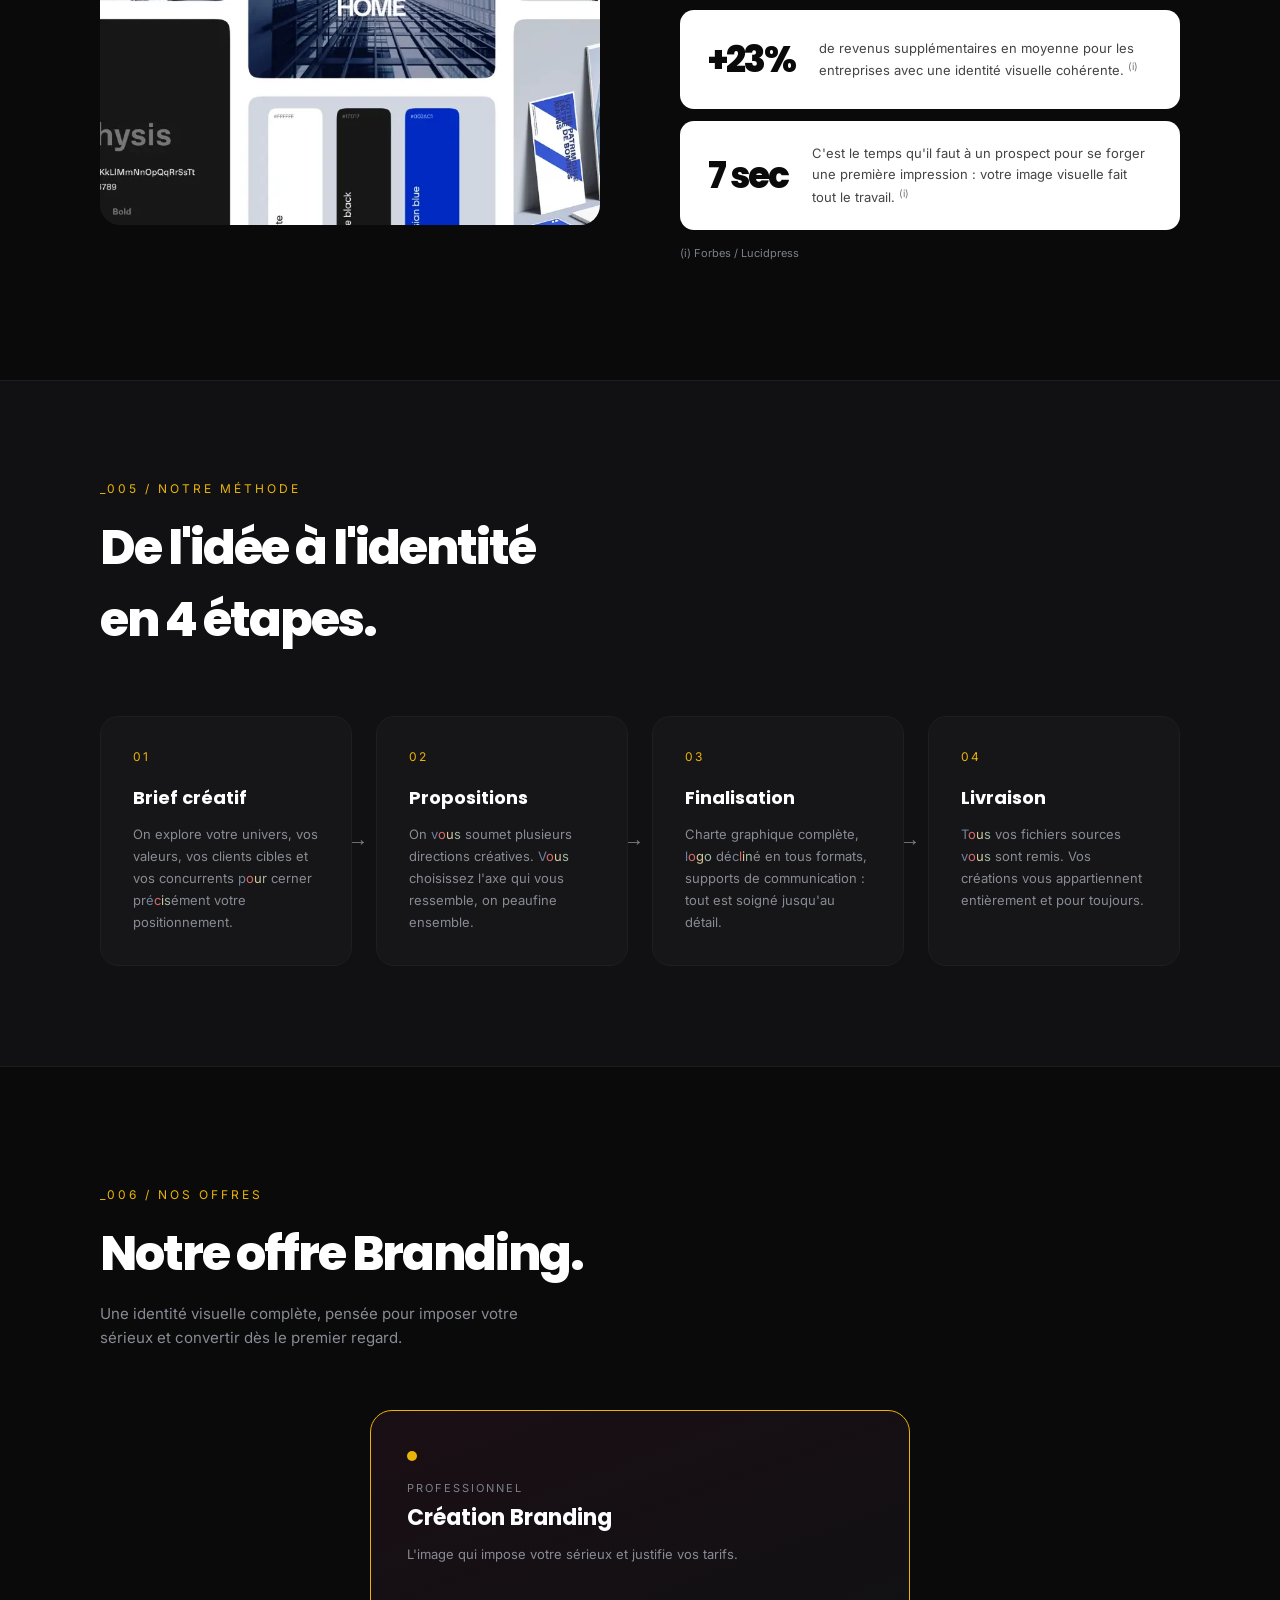
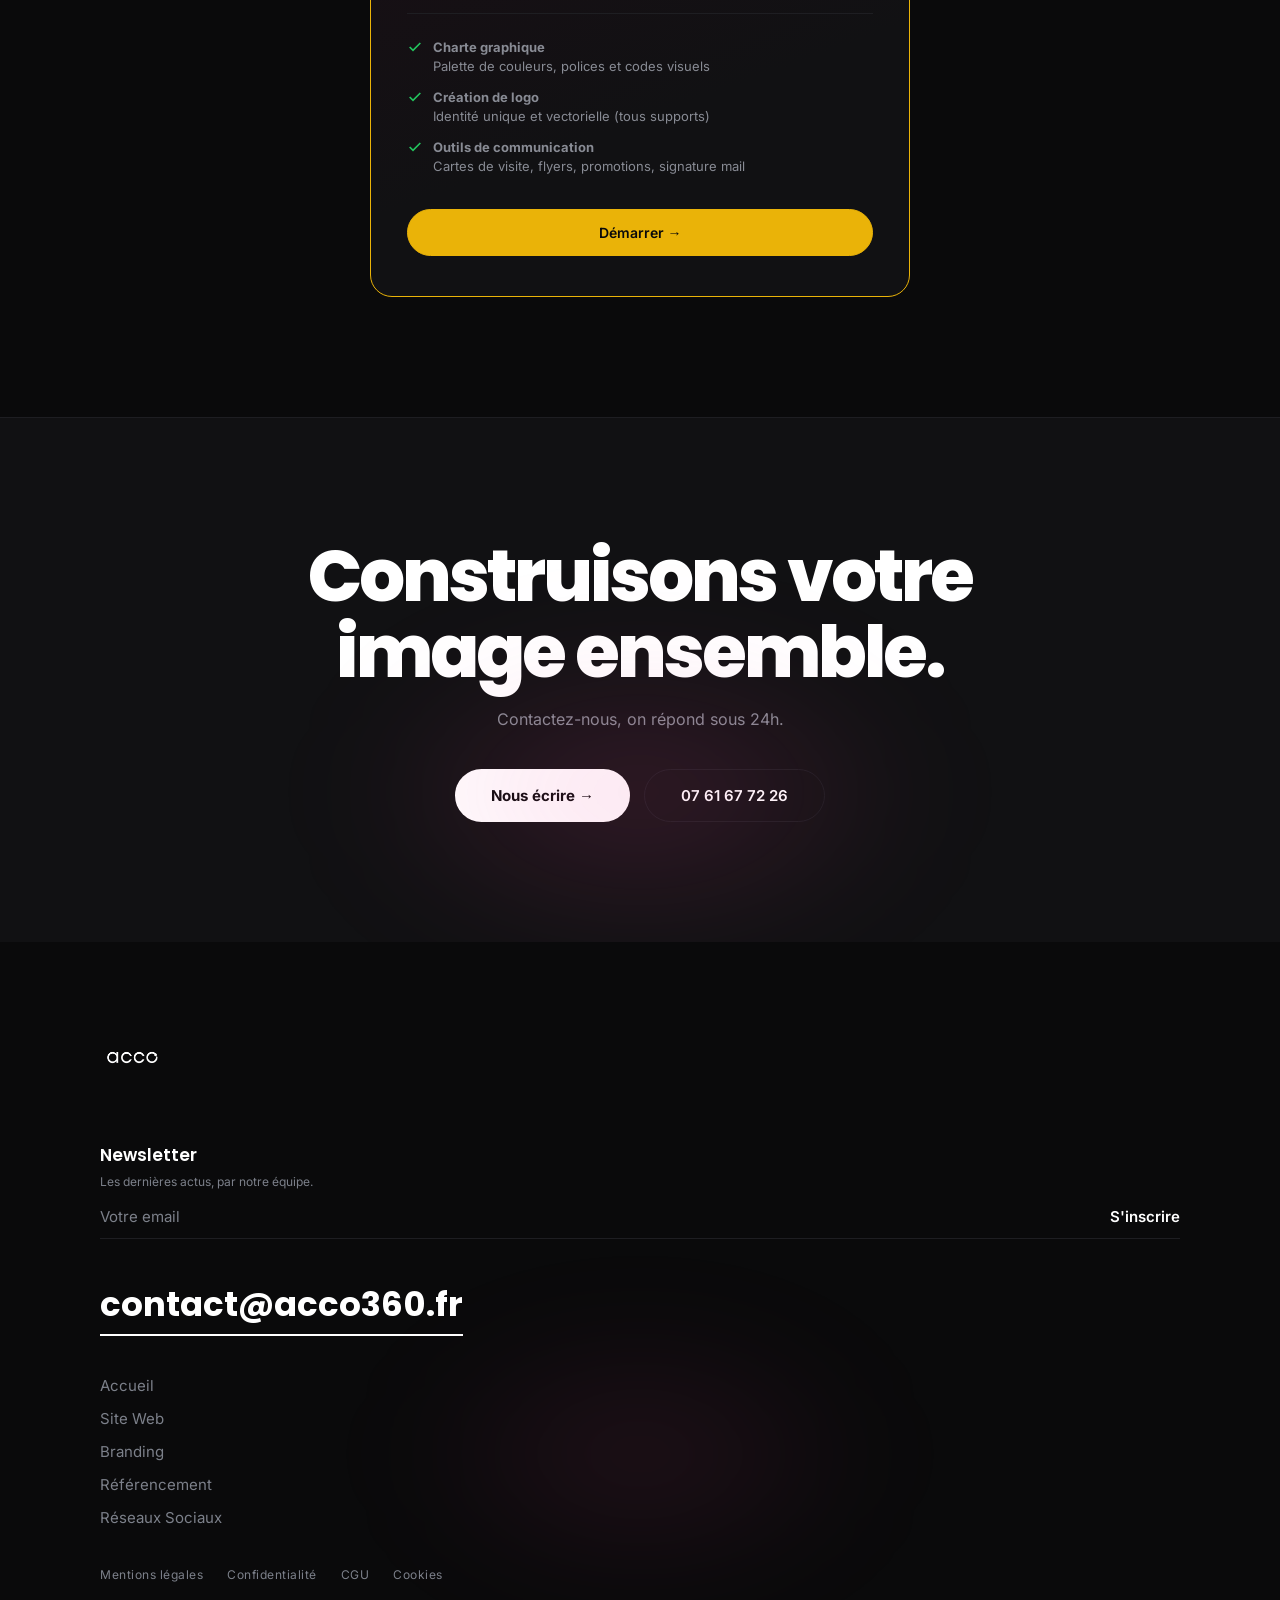
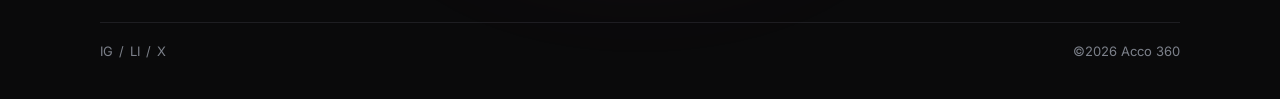
==== commit ca9743f5: "Textes : suppression des tirets cadratins (—) Remplacés selon la phrase par une virgule, un deux-poi" ====
--- a/branding.html
+++ b/branding.html
@@ -7,7 +7,7 @@
     <link rel="icon" type="image/png" sizes="16x16" href="image/favicon-16x16.png">
     <link rel="apple-touch-icon" sizes="180x180" href="image/apple-touch-icon.png">
     <meta name="viewport" content="width=device-width, initial-scale=1.0">
-    <title>Branding — Acco Agence Web Paris</title>
+    <title>Branding | Acco Agence Web Aix-en-Provence</title>
     <link rel="stylesheet" href="fonts.css">
     <style>
         *, *::before, *::after { margin: 0; padding: 0; box-sizing: border-box; }
@@ -417,10 +417,10 @@
                 <div class="hook-body">
                     <h3 style="font-family:'Poppins',sans-serif;font-size:clamp(24px,3vw,36px);font-weight:800;letter-spacing:-1.5px;line-height:1.15;margin-bottom:20px;color:#fff;">Votre image, votre premier argument de vente.</h3>
                     <p>
-                        En <strong>moins de 7 secondes</strong>, vos prospects se font une opinion sur votre entreprise. Avant même de lire vos offres, ils jugent votre logo, vos couleurs, votre cohérence visuelle. Une <strong>identité amateur signifie des prospects perdus</strong> — sans appel.
+                        En <strong>moins de 7 secondes</strong>, vos prospects se font une opinion sur votre entreprise. Avant même de lire vos offres, ils jugent votre logo, vos couleurs, votre cohérence visuelle. Une <strong>identité amateur signifie des prospects perdus</strong>, sans appel.
                     </p>
                     <p>
-                        Dans un marché saturé, <strong>la différence ne se fait plus sur le prix</strong> : elle se fait sur la perception. Les entreprises qui dominent leur secteur ne sont pas forcément les meilleures — elles sont celles qui <strong>paraissent les meilleures</strong> aux yeux de leurs clients.
+                        Dans un marché saturé, <strong>la différence ne se fait plus sur le prix</strong> : elle se fait sur la perception. Les entreprises qui dominent leur secteur ne sont pas forcément les meilleures. Ce sont celles qui <strong>paraissent les meilleures</strong> aux yeux de leurs clients.
                     </p>
                     <p>
                         Chez <strong>Acco</strong>, nous construisons des identités visuelles qui imposent le respect, justifient vos tarifs et transforment votre crédibilité en <strong>avantage compétitif durable.</strong>
@@ -446,7 +446,7 @@
                 <h3 class="block-title">Un logo,<br>une signature.</h3>
                 <div class="block-body">
                     <p>
-                        Votre logo n'est pas un simple dessin — c'est <strong>la promesse visuelle de votre entreprise</strong>. Nous concevons des identités uniques, vectorielles, déclinables sur tous les supports : print, digital, signalétique.
+                        Votre logo n'est pas un simple dessin, c'est <strong>la promesse visuelle de votre entreprise</strong>. Nous concevons des identités uniques, vectorielles, déclinables sur tous les supports : print, digital, signalétique.
                     </p>
                     <p>
                         Charte graphique complète, palette de couleurs, typographies, univers visuel cohérent : <strong>chaque élément est pensé pour durer et convertir.</strong>
@@ -469,10 +469,10 @@
                 <h3 class="block-title">Une marque<br>qui s'impose partout.</h3>
                 <div class="block-body">
                     <p>
-                        Un branding fort ne s'arrête pas au logo. <strong>Cartes de visite, flyers, signature mail, réseaux sociaux</strong> — chaque point de contact avec vos clients renforce votre autorité et votre sérieux.
+                        Un branding fort ne s'arrête pas au logo. <strong>Cartes de visite, flyers, signature mail, réseaux sociaux</strong> : chaque point de contact avec vos clients renforce votre autorité et votre sérieux.
                     </p>
                     <p>
-                        Nous vous livrons <strong>tous les fichiers sources</strong> (Illustrator, Figma, PDF vectoriel). Vos créations vous appartiennent à 100 % — pour aujourd'hui et pour demain.
+                        Nous vous livrons <strong>tous les fichiers sources</strong> (Illustrator, Figma, PDF vectoriel). Vos créations vous appartiennent à 100 %, pour aujourd'hui et pour demain.
                     </p>
                 </div>
             </div>
@@ -497,7 +497,7 @@
                 <div class="stats-tag">_004 / CHIFFRES CLÉS</div>
                 <h2 class="stats-title">Ce que change<br>une vraie identité.</h2>
                 <p class="stats-sub">
-                    L'image de marque n'est pas une dépense — c'est un <strong>investissement qui se rentabilise</strong> dès le premier client qu'elle convainc sans effort de votre part :
+                    L'image de marque n'est pas une dépense, c'est un <strong>investissement qui se rentabilise</strong> dès le premier client qu'elle convainc sans effort de votre part :
                 </p>
 
                 <div class="stat-cards">
@@ -510,7 +510,7 @@
                     <div class="stat-card">
                         <div class="stat-num">7 sec</div>
                         <div class="stat-text">
-                            C'est le temps qu'il faut à un prospect pour se forger une première impression — votre image visuelle fait tout le travail. <sup>(i)</sup>
+                            C'est le temps qu'il faut à un prospect pour se forger une première impression : votre image visuelle fait tout le travail. <sup>(i)</sup>
                         </div>
                     </div>
                 </div>
@@ -547,7 +547,7 @@
             <div class="process-step">
                 <div class="step-num">03</div>
                 <div class="step-title">Finalisation</div>
-                <div class="step-desc">Charte graphique complète, logo décliné en tous formats, supports de communication — tout est soigné jusqu'au détail.</div>
+                <div class="step-desc">Charte graphique complète, logo décliné en tous formats, supports de communication : tout est soigné jusqu'au détail.</div>
             </div>
             <div class="process-step">
                 <div class="step-num">04</div>
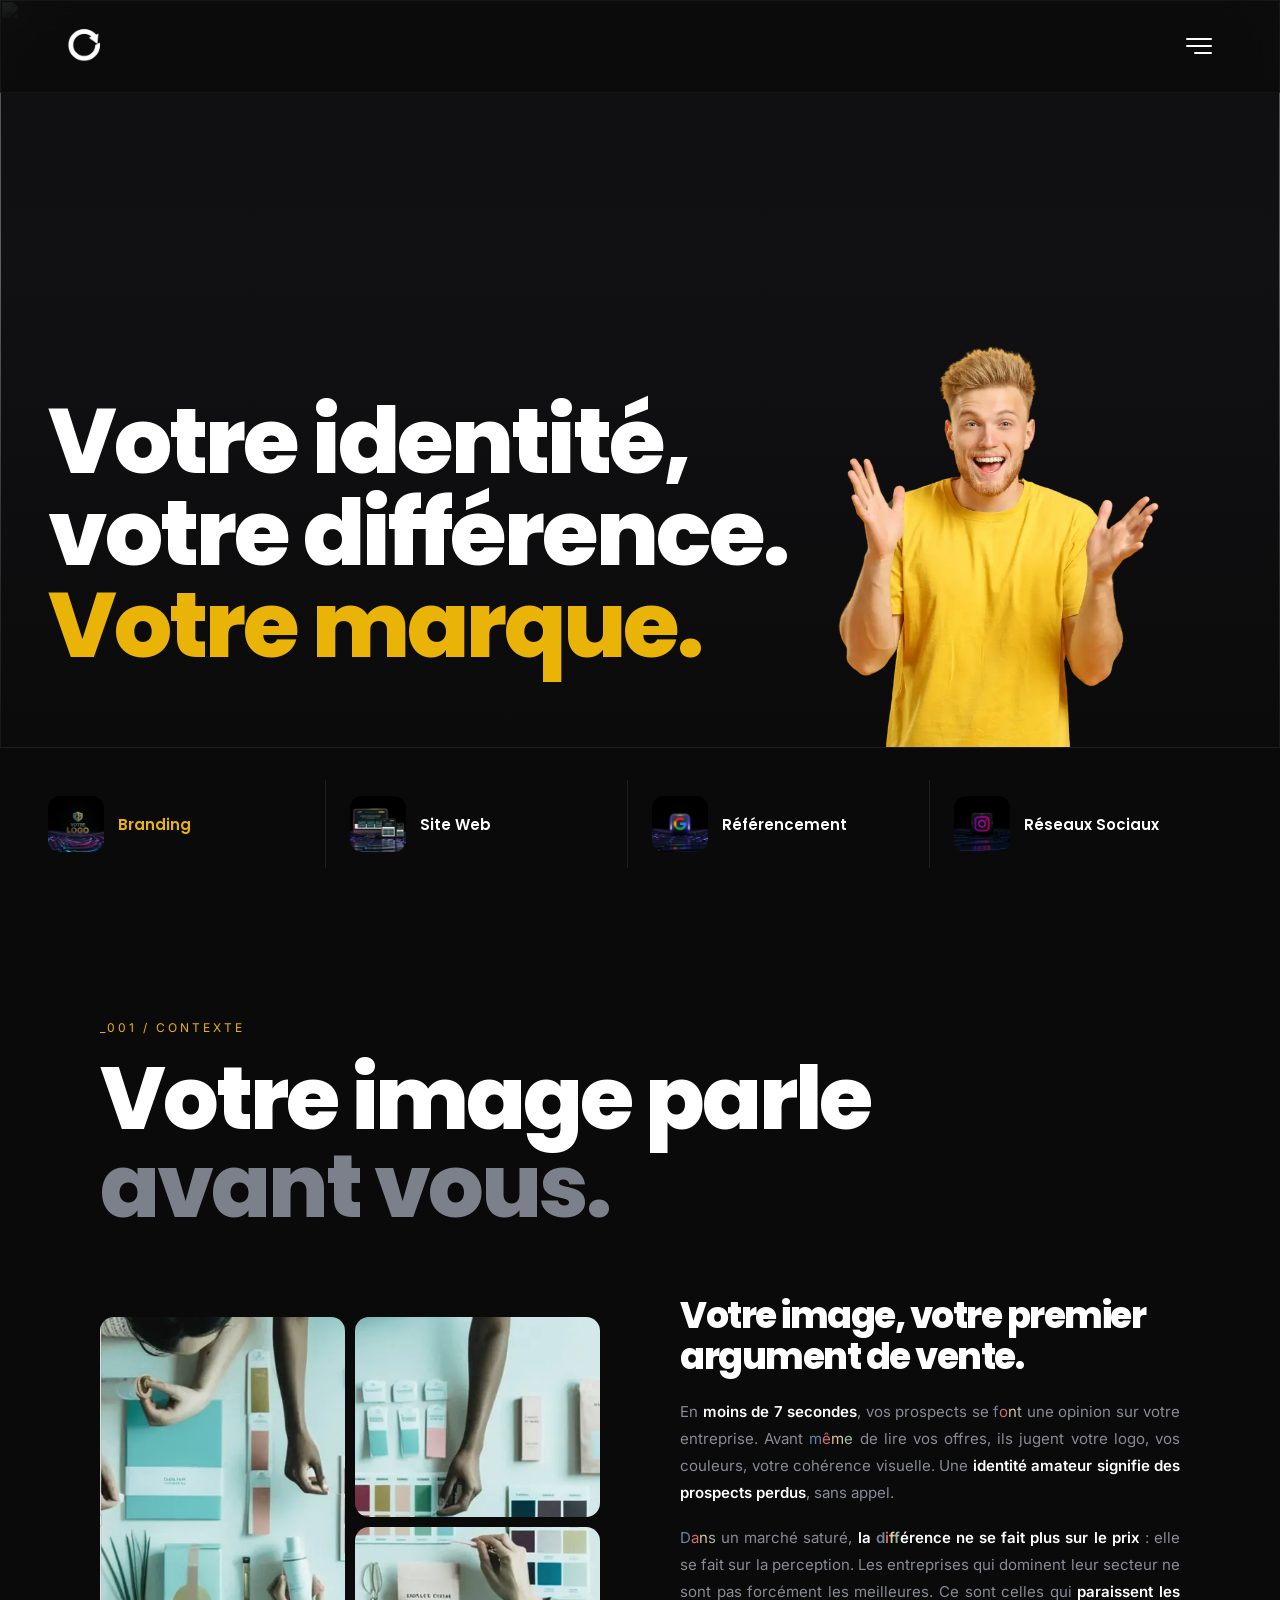
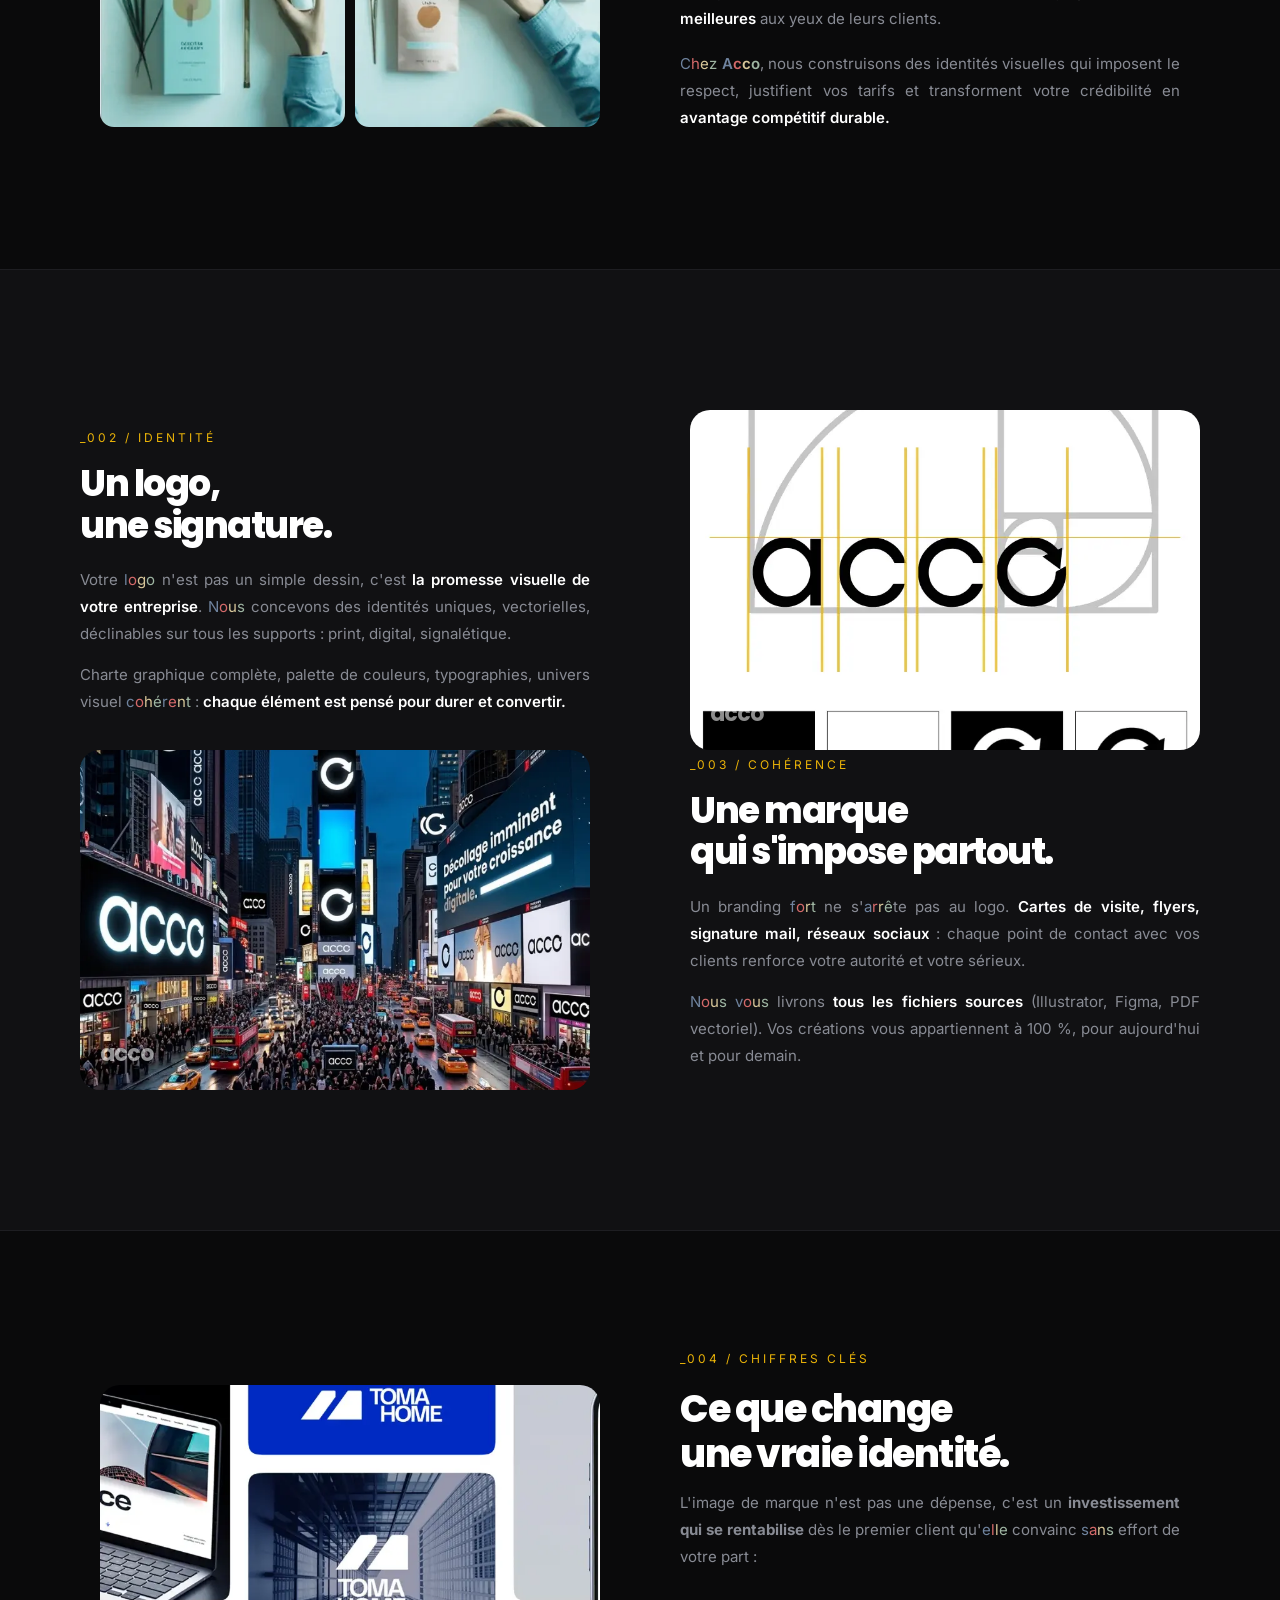
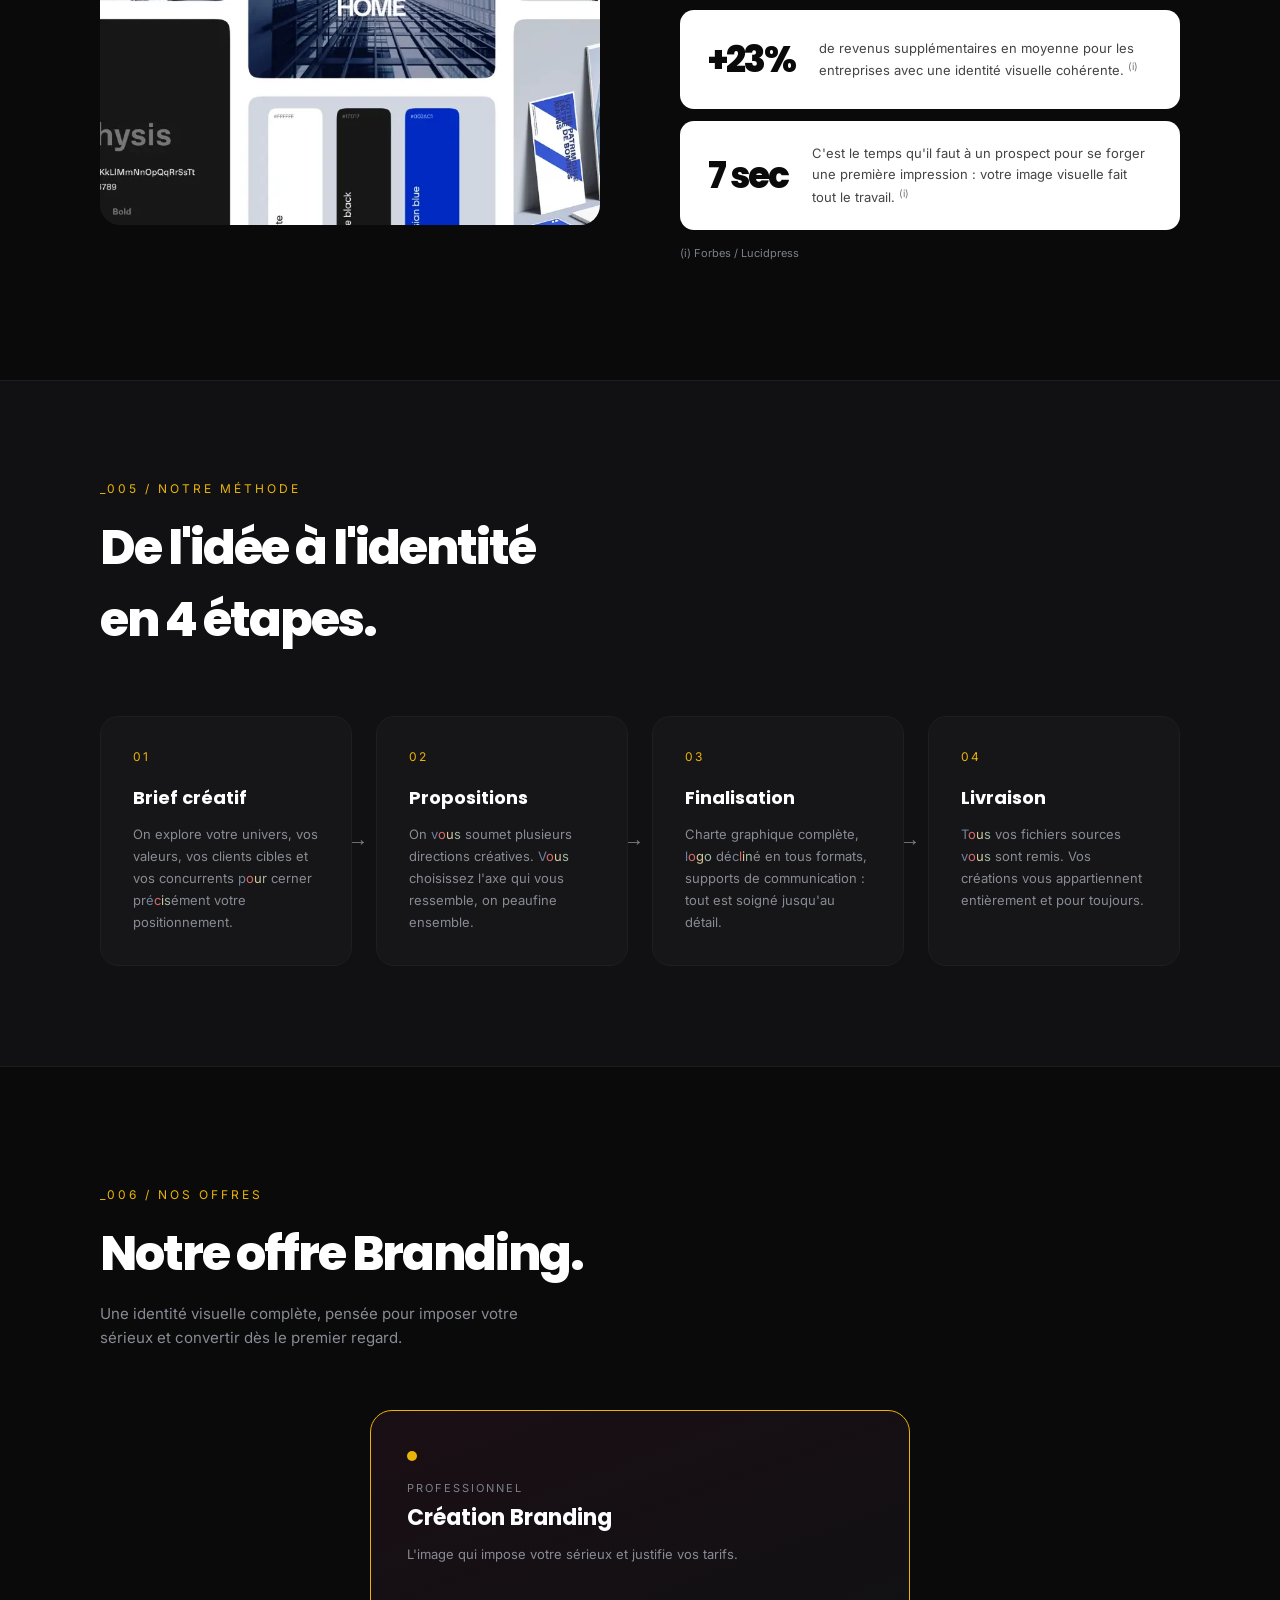
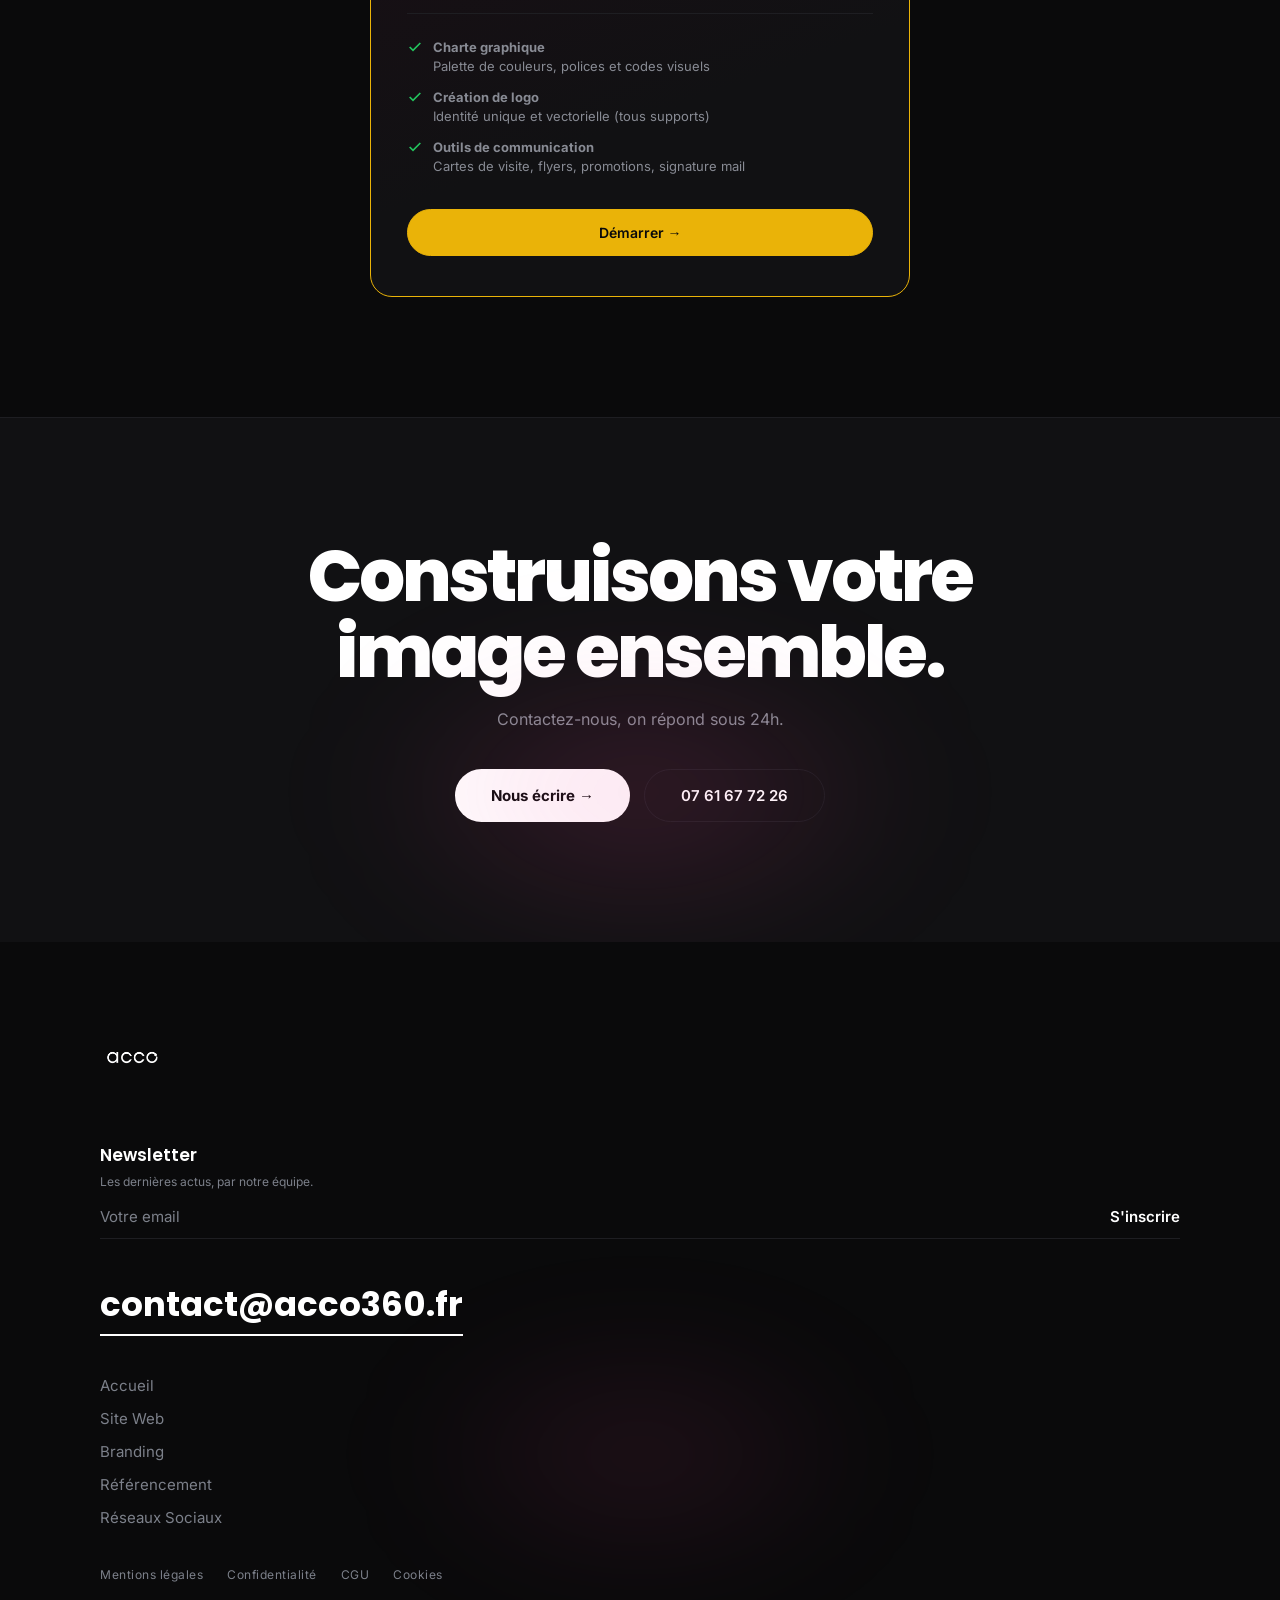
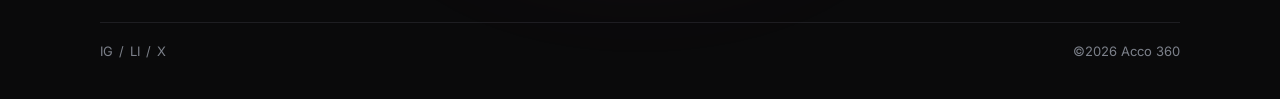
==== commit 4e5ce5e8: "Favicon complet, chargement différé des images, page 404 et config cache nginx Favicon - Jeu d'icône" ====
--- a/branding.html
+++ b/branding.html
@@ -2,14 +2,17 @@
 <html lang="fr">
 <head>
     <meta charset="UTF-8">
-    <link rel="icon" type="image/x-icon" href="favicon.ico">
-    <link rel="icon" type="image/png" sizes="32x32" href="image/favicon-32x32.png">
-    <link rel="icon" type="image/png" sizes="16x16" href="image/favicon-16x16.png">
-    <link rel="apple-touch-icon" sizes="180x180" href="image/apple-touch-icon.png">
     <meta name="viewport" content="width=device-width, initial-scale=1.0">
+    <link rel="icon" href="/favicon.ico" sizes="48x48">
+    <link rel="icon" type="image/svg+xml" href="/favicon.svg">
+    <link rel="icon" type="image/png" sizes="96x96" href="/favicon-96x96.png">
+    <link rel="apple-touch-icon" sizes="180x180" href="/apple-touch-icon.png">
+    <link rel="manifest" href="/site.webmanifest">
     <title>Branding | Acco Agence Web Aix-en-Provence</title>
     <link rel="stylesheet" href="fonts.css">
     <style>
+        /* Les attributs width/height servent de ratio avant chargement, le CSS garde la main sur la taille */
+        :where(img[width][height]) { height: auto; }
         *, *::before, *::after { margin: 0; padding: 0; box-sizing: border-box; }
 
         :root {
@@ -330,7 +333,7 @@
 
 <!-- ─── NAVBAR ─── -->
 <nav class="navbar">
-    <a href="index.html" class="logo"><img src="image/En-tête (11).webp" alt="Acco"></a>
+    <a href="index.html" class="logo"><img src="image/En-tête (11).webp" alt="Acco" width="48" height="48"></a>
     <div class="menu-btn" onclick="toggleMenu()">
         <div></div><div></div><div></div>
     </div>
@@ -365,25 +368,25 @@
             </h1>
         </div>
         <div class="hero-visual">
-            <img src="image/per2.webp" alt="Visuel branding">
+            <img src="image/per2.webp" alt="Visuel branding" width="800" height="800" fetchpriority="high">
         </div>
     </div>
 
     <div class="services-strip">
         <a href="branding.html" class="strip-item">
-            <div class="strip-thumb"><img src="image/petitlogo bra.webp" alt="Branding"></div>
+            <div class="strip-thumb"><img src="image/petitlogo bra.webp" alt="Branding" width="240" height="240"></div>
             <span class="strip-name active">Branding</span>
         </a>
         <a href="site-web.html" class="strip-item">
-            <div class="strip-thumb"><img src="image/petitlogo sit.webp" alt="Site Web"></div>
+            <div class="strip-thumb"><img src="image/petitlogo sit.webp" alt="Site Web" width="240" height="240"></div>
             <span class="strip-name">Site Web</span>
         </a>
         <a href="referencement.html" class="strip-item">
-            <div class="strip-thumb"><img src="image/petitlogo ref.webp" alt="Référencement"></div>
+            <div class="strip-thumb"><img src="image/petitlogo ref.webp" alt="Référencement" width="240" height="240"></div>
             <span class="strip-name">Référencement</span>
         </a>
         <a href="reseaux.html" class="strip-item">
-            <div class="strip-thumb"><img src="image/petitlogo res.webp" alt="Réseaux Sociaux"></div>
+            <div class="strip-thumb"><img src="image/petitlogo res.webp" alt="Réseaux Sociaux" width="240" height="240"></div>
             <span class="strip-name">Réseaux Sociaux</span>
         </a>
     </div>
@@ -408,9 +411,9 @@
         <div class="hook-inner">
 
             <div class="img-grid">
-                <div class="img-cell"><img src="image/branding11.webp" alt=""></div>
-                <div class="img-cell"><img src="image/branding12.webp" alt=""></div>
-                <div class="img-cell"><img src="image/branding13.webp" alt=""></div>
+                <div class="img-cell"><img src="image/branding11.webp" alt="" width="361" height="720" loading="lazy" decoding="async"></div>
+                <div class="img-cell"><img src="image/branding12.webp" alt="" width="359" height="361" loading="lazy" decoding="async"></div>
+                <div class="img-cell"><img src="image/branding13.webp" alt="" width="359" height="360" loading="lazy" decoding="async"></div>
             </div>
 
             <div>
@@ -454,14 +457,14 @@
                 </div>
             </div>
             <div class="block-img">
-                <img src="image/branding2.webp" alt="Identité visuelle">
+                <img src="image/branding2.webp" alt="Identité visuelle" width="800" height="800" loading="lazy" decoding="async">
                 <div class="block-img-logo">acco</div>
             </div>
         </div>
 
         <div class="block-row reverse">
             <div class="block-img">
-                <img src="image/branding3.webp" alt="Supports de communication">
+                <img src="image/branding3.webp" alt="Supports de communication" width="800" height="800" loading="lazy" decoding="async">
                 <div class="block-img-logo">acco</div>
             </div>
             <div>
@@ -490,7 +493,7 @@
         <div class="stats-inner">
 
             <div class="img-square">
-                <img src="image/branding4.webp" alt="Branding impact">
+                <img src="image/branding4.webp" alt="Branding impact" width="800" height="800" loading="lazy" decoding="async">
             </div>
 
             <div>
@@ -611,7 +614,7 @@
     <div class="footer-glow"></div>
 
     <div class="footer-logo">
-        <img src="image/En-tête (4).webp" alt="Acco">
+        <img src="image/En-tête (4).webp" alt="Acco" width="64" height="64" loading="lazy" decoding="async">
     </div>
 
     <div class="footer-nl">
--- a/fonts.css
+++ b/fonts.css
@@ -1,4 +1,4 @@
-/* Polices auto-hébergées (Fontsource, licence SIL OFL 1.1) — sous-ensemble latin, aucun appel à Google Fonts */
+/* Polices auto-hébergées (Fontsource, licence SIL OFL 1.1) : sous-ensemble latin, aucun appel à Google Fonts */
 @font-face {
   font-family: 'Inter';
   font-style: normal;
